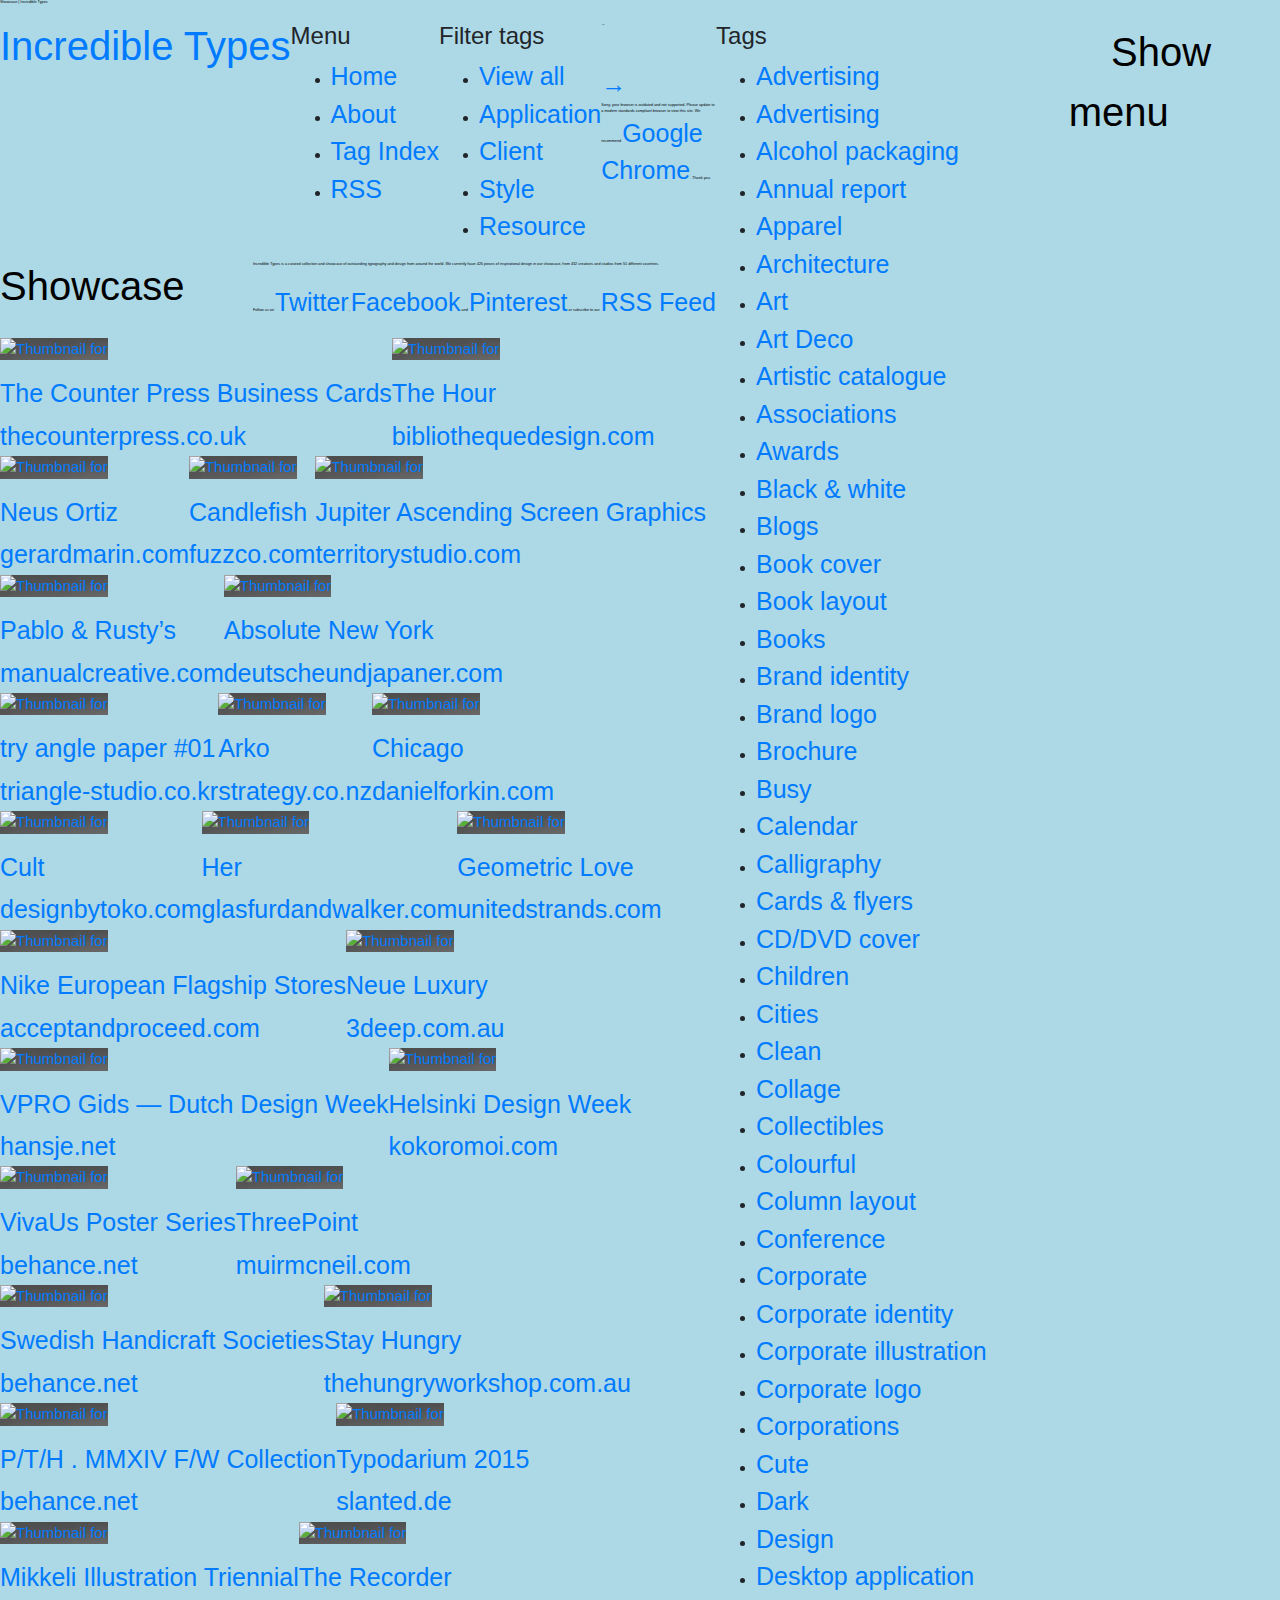
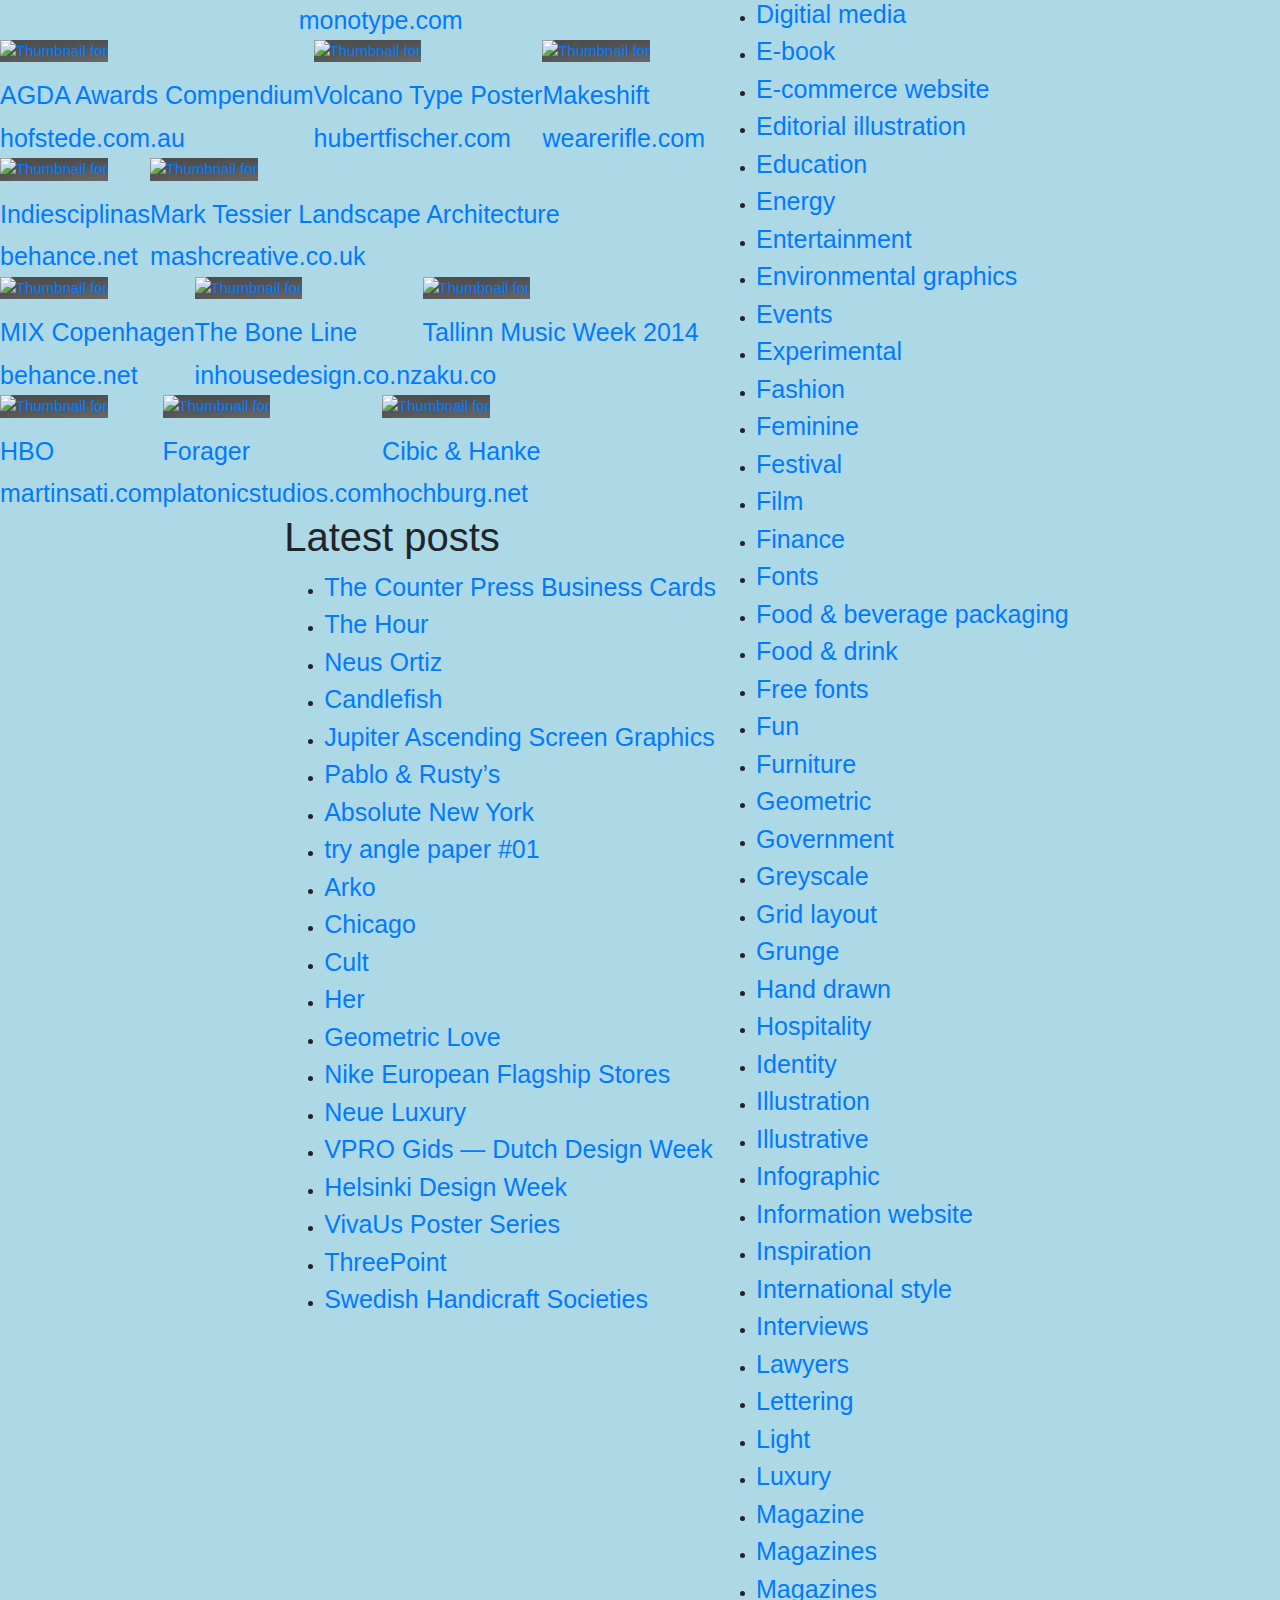
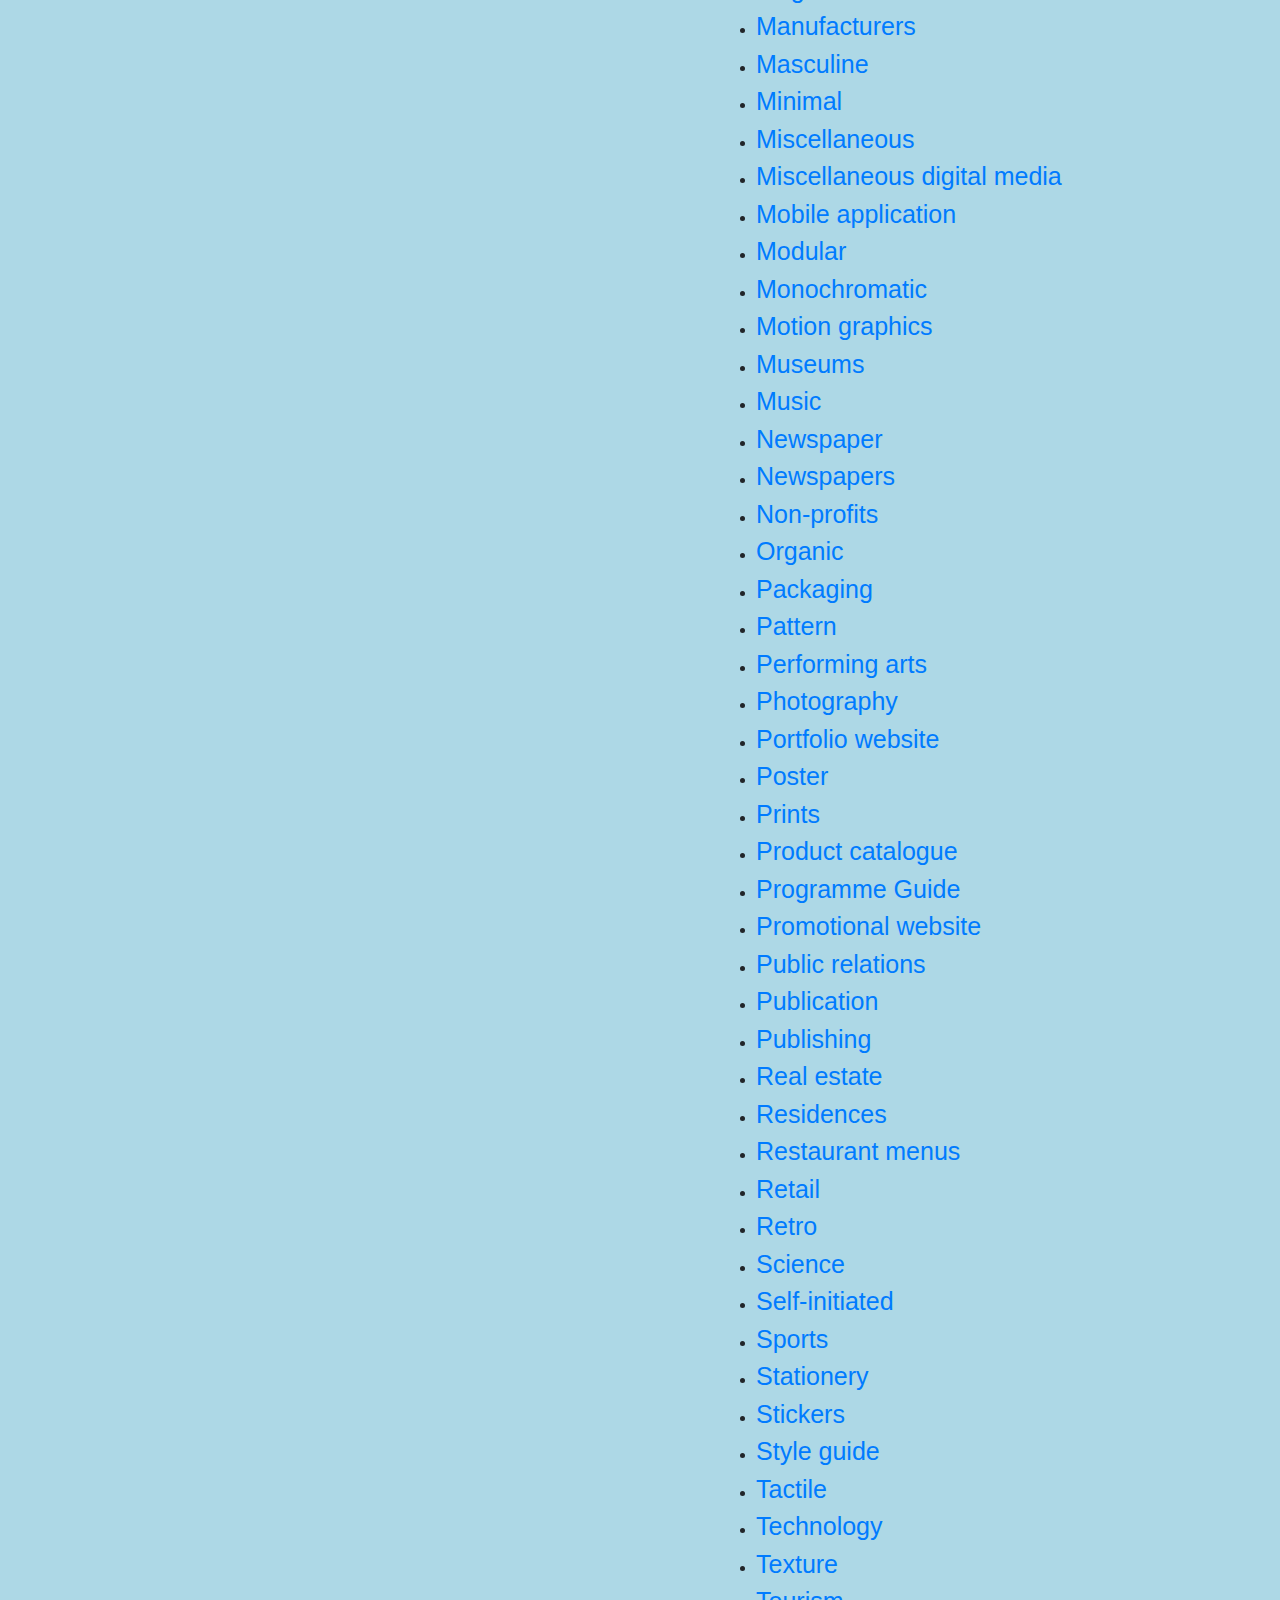
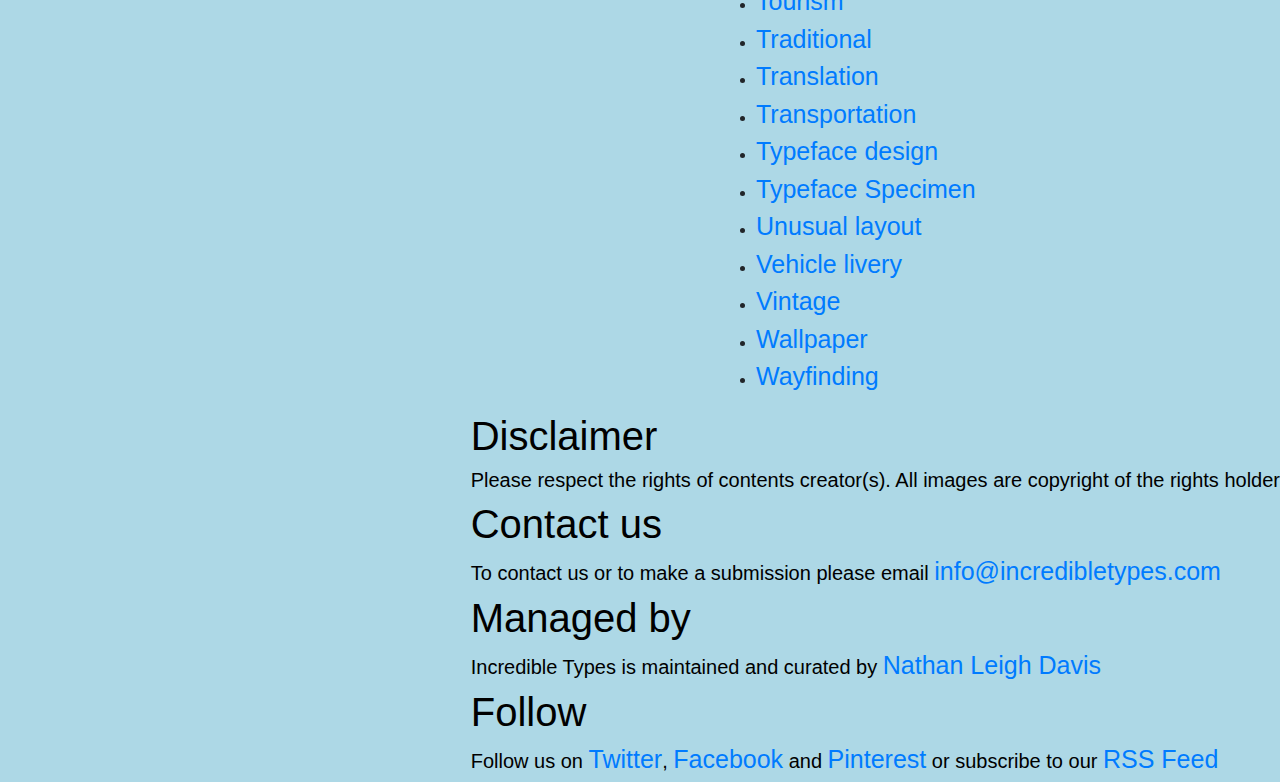
==== week3/index.html @ fc838706 "Add files via upload" ====
<!doctype html>
<!--[if lt IE 7]> <html class="no-js ie6 oldie" lang="en"> <![endif]-->
<!--[if IE 7]>    <html class="no-js ie7 oldie" lang="en"> <![endif]-->
<!--[if IE 8]>    <html class="no-js ie8 oldie" lang="en"> <![endif]-->
<!--[if gt IE 8]><!--> <html id="incredible-types" class="no-js" lang="en"> <!--<![endif]-->
<head>
	<meta charset="utf-8">
	<meta http-equiv="X-UA-Compatible" content="IE=edge,chrome=1">
	<link rel="stylesheet" href="main.css">
	<link rel="stylesheet" href="css/bootstrap.css">
	
	<link href="http://incredibletypes.com/it-cms/wp-content/themes/incredibletypes/icons/favicon.ico" rel="icon" type="image/x-icon" />
	
	<link rel="apple-touch-icon" href="http://incredibletypes.com/it-cms/wp-content/themes/incredibletypes/icons/apple-touch-icon.png" />
	<link rel="apple-touch-icon" sizes="72x72" href="http://incredibletypes.com/it-cms/wp-content/themes/incredibletypes/icons/apple-touch-icon-72x72.png" />
	<link rel="apple-touch-icon" sizes="114x114" href="http://incredibletypes.com/it-cms/wp-content/themes/incredibletypes/icons/apple-touch-icon-114x114.png" />
	<link rel="apple-touch-icon" sizes="144x144" href="http://incredibletypes.com/it-cms/wp-content/themes/incredibletypes/icons/apple-touch-icon-144x144.png" />
	
	<meta name="application-name" content="Incredible Types" />
	<meta name="msapplication-starturl" content="http://incredibletypes.com/it-cms" />
	
	<link rel="alternate" type="application/rss+xml" title="Incredible Types" href="http://feeds.feedburner.com/IncredibleTypes" />
	
		<title>Showcase | Incredible Types</title>
	<meta name="keywords" content="typography, inspiration, design, graphic, type, blog, typeface, font, free, lettering, visual, communication, branding, fonts, best, great" />
	
	<meta name="description" content="Incredible Types is a curated collection and showcase of outstanding typography and design from around the world." />
	<meta name="author" content="Nathan Leigh Davis" />
	<meta name="google-site-verification" content="X99HgY4lcCh0w5hj9jJi34pkAYadUExpt2MNXHY253o" />
	<meta name="viewport" content="width=device-width,initial-scale=1,user-scalable=no">
	<meta name="apple-mobile-web-app-capable" content="yes">
	<meta name="apple-mobile-web-app-status-bar-style" content="black">
	<script type="text/javascript">
		document.documentElement.setAttribute('id','js');
	</script>
	
	<link rel="stylesheet" href="http://incredibletypes.com/it-cms/wp-content/themes/incredibletypes/css/style.css">
	<script type="text/javascript" src="http://fast.fonts.com/jsapi/8cef95fa-e088-4e4c-b7b1-e99b2589caef.js"></script>
	<script src="http://incredibletypes.com/it-cms/wp-content/themes/incredibletypes/js/jslib.js"></script>
	<script src="http://incredibletypes.com/it-cms/wp-content/themes/incredibletypes/js/script.js"></script>
	<script type="text/javascript">

		var _gaq = _gaq || [];
		_gaq.push(['_setAccount', 'UA-37290578-1']);
		_gaq.push(['_trackPageview']);
		(function() {
    		var ga = document.createElement('script'); ga.type = 'text/javascript'; ga.async = true;
    		ga.src = ('https:' == document.location.protocol ? 'https://ssl' : 'http://www') + '.google-analytics.com/ga.js';
    		var s = document.getElementsByTagName('script')[0]; s.parentNode.insertBefore(ga, s);
		})();

	</script>
	
	<script type="text/javascript">
	function fadeIn(obj) {
    	$(obj).fadeIn(500);
	}
	</script>
</head>

<body>
<div id="site-overlay">
	<div class="faux-site-container">
		<div class="column column-01"></div>
		<div class="column column-02"></div>
		<div class="column column-03"></div>
		<div class="column column-04"></div>
		<div class="column column-05"></div>
	</div>
</div>


<div id="detect-mobile"></div>

<div id="ajax-wrapper">
		
	<div id="site-outer-container">
		<p  id="page-title"class="type">Showcase | Incredible Types</p>
				<section id="site-inner-container">
					<div class="column column-01"></div>
			<div class="column column-02"></div>
			<div class="column column-03"></div>
			<div class="column column-04"></div>
			<div class="column column-05"></div>
			<header id="site-header" class="grid-cell bottom-space float-left inner-padding">
				<a class="type" title="Visit the Incredible Types Showcase" href="http://incredibletypes.com">
					<h1 > Incredible Types</h1>
				</a>
			</header>
			<a id="menu-button-mobile" href="#" class="no-js-hide reveal-content">
				<div class="line item-1"></div>
				<div class="line item-2"></div>
				<div class="line item-3"></div>
			</a>
			<div id="site-nav" class=" img grid-cell-double-span bottom-space float-right inner-padding mobile-hide">
				<a id="menu-button-desktop" class="menu"  href="#">Show menu</a>
			</div>
			<div class="clear"></div>
			<section id="hidden-nav" class="hidden-content">
				<div class="inner-slide-wrapper">
					<div id="hidden-nav-inner" class="grid-cell float-left">
						<div id="main-nav-wrapper" class="half-grid-cell inner-padding no-inner-padding-mobile float-left">
							<h4 class="mobile-hide">Menu</h4>
							<nav>
								<ul>
									<li><a title="Visit the Incredible Types Showcase" href="http://incredibletypes.com">Home</a></li>
									<li><a title="About Incredible Types" href="http://incredibletypes.com/about-incredible-types/">About</a></li>
									<li><a title="Tag Index Incredible Types" href="http://incredibletypes.com/tag-index/">Tag Index</a></li>
									<li><a class="no-ajax" title="Incredible Types RSS Feed" href="http://feeds.feedburner.com/IncredibleTypes">RSS</a></li>
								</ul>
							</nav>
						</div>
						<div class="half-grid-cell inner-padding float-right mobile-hide">
							<h4>Filter tags</h4>
							<ul id="tag-toggle-menu">
								<li><a title="View all tags" id="view-all" class="selected" href="#"><span></span> View all</a></li>
								<li><a title="Filter by Application" id="application" href="#"><span></span> Application</a></li>
								<li><a title="Filter by Client" id="client" href="#"><span></span> Client</a></li>
								<li><a title="Filter by Style" id="style" href="#"><span></span> Style</a></li>
								<li><a title="Filter by Resource" id="resources" href="#"><span></span> Resource</a></li>
							</ul>
						</div>
					</div>
					<nav id="tag-nav" class="grid-cell-double-span float-right no-inner-padding mobile-hide">
						<h4>Tags</h4>
						<ul id="tag-menu" class="four-columns">
							<li><a class="client tag-link view-all" href="http://incredibletypes.com/client/advertising/" title="View all posts in Client: Advertising">Advertising</a></li> <li><a class="application tag-link view-all" href="http://incredibletypes.com/application/advertising/" title="View all posts in Application: Advertising">Advertising</a></li> <li><a class="application tag-link view-all" href="http://incredibletypes.com/application/alcohol-packaging/" title="View all posts in Application: Alcohol packaging">Alcohol packaging</a></li> <li><a class="application tag-link view-all" href="http://incredibletypes.com/application/annual-report/" title="View all posts in Application: Annual report">Annual report</a></li> <li><a class="application tag-link view-all" href="http://incredibletypes.com/application/apparel/" title="View all posts in Application: Apparel">Apparel</a></li> <li><a class="client tag-link view-all" href="http://incredibletypes.com/client/architecture/" title="View all posts in Client: Architecture">Architecture</a></li> <li><a class="client tag-link view-all" href="http://incredibletypes.com/client/art/" title="View all posts in Client: Art">Art</a></li> <li><a class="style tag-link view-all" href="http://incredibletypes.com/style/art-deco/" title="View all posts in Style: Art Deco">Art Deco</a></li> <li><a class="application tag-link view-all" href="http://incredibletypes.com/application/artistic-catalogue/" title="View all posts in Application: Artistic catalogue">Artistic catalogue</a></li> <li><a class="client tag-link view-all" href="http://incredibletypes.com/client/associations/" title="View all posts in Client: Associations">Associations</a></li> <li><a class="resources tag-link view-all" href="http://incredibletypes.com/resources/awards/" title="View all posts in Resources: Awards">Awards</a></li> <li><a class="style tag-link view-all" href="http://incredibletypes.com/style/black-and-white/" title="View all posts in Style: Black &amp; white">Black &amp; white</a></li> <li><a class="resources tag-link view-all" href="http://incredibletypes.com/resources/blogs/" title="View all posts in Resources: Blogs">Blogs</a></li> <li><a class="application tag-link view-all" href="http://incredibletypes.com/application/book-cover/" title="View all posts in Application: Book cover">Book cover</a></li> <li><a class="application tag-link view-all" href="http://incredibletypes.com/application/book-layout/" title="View all posts in Application: Book layout">Book layout</a></li> <li><a class="resources tag-link view-all" href="http://incredibletypes.com/resources/books/" title="View all posts in Resources: Books">Books</a></li> <li><a class="application tag-link view-all" href="http://incredibletypes.com/application/brand-identity/" title="View all posts in Application: Brand identity">Brand identity</a></li> <li><a class="application tag-link view-all" href="http://incredibletypes.com/application/brand-logo/" title="View all posts in Application: Brand logo">Brand logo</a></li> <li><a class="application tag-link view-all" href="http://incredibletypes.com/application/brochure/" title="View all posts in Application: Brochure">Brochure</a></li> <li><a class="style tag-link view-all" href="http://incredibletypes.com/style/busy/" title="View all posts in Style: Busy">Busy</a></li> <li><a class="application tag-link view-all" href="http://incredibletypes.com/application/calendar/" title="View all posts in Application: Calendar">Calendar</a></li> <li><a class="application tag-link view-all" href="http://incredibletypes.com/application/calligraphy/" title="View all posts in Application: Calligraphy">Calligraphy</a></li> <li><a class="application tag-link view-all" href="http://incredibletypes.com/application/cards-flyers/" title="View all posts in Application: Cards &amp; flyers">Cards &amp; flyers</a></li> <li><a class="application tag-link view-all" href="http://incredibletypes.com/application/cd-dvd-cover/" title="View all posts in Application: CD/DVD cover">CD/DVD cover</a></li> <li><a class="client tag-link view-all" href="http://incredibletypes.com/client/children/" title="View all posts in Client: Children">Children</a></li> <li><a class="client tag-link view-all" href="http://incredibletypes.com/client/cities/" title="View all posts in Client: Cities">Cities</a></li> <li><a class="style tag-link view-all" href="http://incredibletypes.com/style/clean/" title="View all posts in Style: Clean">Clean</a></li> <li><a class="style tag-link view-all" href="http://incredibletypes.com/style/collage/" title="View all posts in Style: Collage">Collage</a></li> <li><a class="resources tag-link view-all" href="http://incredibletypes.com/resources/collectibles/" title="View all posts in Resources: Collectibles">Collectibles</a></li> <li><a class="style tag-link view-all" href="http://incredibletypes.com/style/colourful/" title="View all posts in Style: Colourful">Colourful</a></li> <li><a class="style tag-link view-all" href="http://incredibletypes.com/style/column-layout/" title="View all posts in Style: Column layout">Column layout</a></li> <li><a class="client tag-link view-all" href="http://incredibletypes.com/client/conference/" title="View all posts in Client: Conference">Conference</a></li> <li><a class="style tag-link view-all" href="http://incredibletypes.com/style/corporate/" title="View all posts in Style: Corporate">Corporate</a></li> <li><a class="application tag-link view-all" href="http://incredibletypes.com/application/corporate-identity/" title="View all posts in Application: Corporate identity">Corporate identity</a></li> <li><a class="application tag-link view-all" href="http://incredibletypes.com/application/corporate-illustration/" title="View all posts in Application: Corporate illustration">Corporate illustration</a></li> <li><a class="application tag-link view-all" href="http://incredibletypes.com/application/corporate-logo/" title="View all posts in Application: Corporate logo">Corporate logo</a></li> <li><a class="client tag-link view-all" href="http://incredibletypes.com/client/corporations/" title="View all posts in Client: Corporations">Corporations</a></li> <li><a class="style tag-link view-all" href="http://incredibletypes.com/style/cute/" title="View all posts in Style: Cute">Cute</a></li> <li><a class="style tag-link view-all" href="http://incredibletypes.com/style/dark/" title="View all posts in Style: Dark">Dark</a></li> <li><a class="client tag-link view-all" href="http://incredibletypes.com/client/design/" title="View all posts in Client: Design">Design</a></li> <li><a class="application tag-link view-all" href="http://incredibletypes.com/application/desktop-application/" title="View all posts in Application: Desktop application">Desktop application</a></li> <li><a class="application tag-link view-all" href="http://incredibletypes.com/application/digital-media/" title="View all posts in Application: Digitial media">Digitial media</a></li> <li><a class="application tag-link view-all" href="http://incredibletypes.com/application/e-book/" title="View all posts in Application: E-book">E-book</a></li> <li><a class="application tag-link view-all" href="http://incredibletypes.com/application/e-commerce-website/" title="View all posts in Application: E-commerce website">E-commerce website</a></li> <li><a class="application tag-link view-all" href="http://incredibletypes.com/application/editorial-illustration/" title="View all posts in Application: Editorial illustration">Editorial illustration</a></li> <li><a class="client tag-link view-all" href="http://incredibletypes.com/client/education/" title="View all posts in Client: Education">Education</a></li> <li><a class="client tag-link view-all" href="http://incredibletypes.com/client/energy/" title="View all posts in Client: Energy">Energy</a></li> <li><a class="client tag-link view-all" href="http://incredibletypes.com/client/entertainment/" title="View all posts in Client: Entertainment">Entertainment</a></li> <li><a class="application tag-link view-all" href="http://incredibletypes.com/application/environmental-graphics/" title="View all posts in Application: Environmental graphics">Environmental graphics</a></li> <li><a class="resources tag-link view-all" href="http://incredibletypes.com/resources/events/" title="View all posts in Resources: Events">Events</a></li> <li><a class="style tag-link view-all" href="http://incredibletypes.com/style/experimental/" title="View all posts in Style: Experimental">Experimental</a></li> <li><a class="client tag-link view-all" href="http://incredibletypes.com/client/fashion/" title="View all posts in Client: Fashion">Fashion</a></li> <li><a class="style tag-link view-all" href="http://incredibletypes.com/style/feminine/" title="View all posts in Style: Feminine">Feminine</a></li> <li><a class="client tag-link view-all" href="http://incredibletypes.com/client/festival/" title="View all posts in Client: Festival">Festival</a></li> <li><a class="client tag-link view-all" href="http://incredibletypes.com/client/film/" title="View all posts in Client: Film">Film</a></li> <li><a class="client tag-link view-all" href="http://incredibletypes.com/client/finance/" title="View all posts in Client: Finance">Finance</a></li> <li><a class="resources tag-link view-all" href="http://incredibletypes.com/resources/fonts/" title="View all posts in Resources: Fonts">Fonts</a></li> <li><a class="application tag-link view-all" href="http://incredibletypes.com/application/food-beverage-packaging/" title="View all posts in Application: Food &amp; beverage packaging">Food &amp; beverage packaging</a></li> <li><a class="client tag-link view-all" href="http://incredibletypes.com/client/food-and-drink/" title="View all posts in Client: Food &amp; drink">Food &amp; drink</a></li> <li><a class="resources tag-link view-all" href="http://incredibletypes.com/resources/free-fonts/" title="View all posts in Resources: Free fonts">Free fonts</a></li> <li><a class="style tag-link view-all" href="http://incredibletypes.com/style/fun/" title="View all posts in Style: Fun">Fun</a></li> <li><a class="application tag-link view-all" href="http://incredibletypes.com/application/furniture/" title="View all posts in Application: Furniture">Furniture</a></li> <li><a class="style tag-link view-all" href="http://incredibletypes.com/style/geometric/" title="View all posts in Style: Geometric">Geometric</a></li> <li><a class="client tag-link view-all" href="http://incredibletypes.com/client/government/" title="View all posts in Client: Government">Government</a></li> <li><a class="style tag-link view-all" href="http://incredibletypes.com/style/greyscale/" title="View all posts in Style: Greyscale">Greyscale</a></li> <li><a class="style tag-link view-all" href="http://incredibletypes.com/style/grid-layout/" title="View all posts in Style: Grid layout">Grid layout</a></li> <li><a class="style tag-link view-all" href="http://incredibletypes.com/style/grunge/" title="View all posts in Style: Grunge">Grunge</a></li> <li><a class="style tag-link view-all" href="http://incredibletypes.com/style/hand-drawn/" title="View all posts in Style: Hand drawn">Hand drawn</a></li> <li><a class="client tag-link view-all" href="http://incredibletypes.com/client/hospitality/" title="View all posts in Client: Hospitality">Hospitality</a></li> <li><a class="application tag-link view-all" href="http://incredibletypes.com/application/identity/" title="View all posts in Application: Identity">Identity</a></li> <li><a class="application tag-link view-all" href="http://incredibletypes.com/application/illustration/" title="View all posts in Application: Illustration">Illustration</a></li> <li><a class="style tag-link view-all" href="http://incredibletypes.com/style/illustrative/" title="View all posts in Style: Illustrative">Illustrative</a></li> <li><a class="style tag-link view-all" href="http://incredibletypes.com/style/infographic/" title="View all posts in Style: Infographic">Infographic</a></li> <li><a class="application tag-link view-all" href="http://incredibletypes.com/application/information-website/" title="View all posts in Application: Information website">Information website</a></li> <li><a class="resources tag-link view-all" href="http://incredibletypes.com/resources/inspiration/" title="View all posts in Resources: Inspiration">Inspiration</a></li> <li><a class="style tag-link view-all" href="http://incredibletypes.com/style/international-style/" title="View all posts in Style: International style">International style</a></li> <li><a class="resources tag-link view-all" href="http://incredibletypes.com/resources/interviews/" title="View all posts in Resources: Interviews">Interviews</a></li> <li><a class="client tag-link view-all" href="http://incredibletypes.com/client/lawyers/" title="View all posts in Client: Lawyers">Lawyers</a></li> <li><a class="application tag-link view-all" href="http://incredibletypes.com/application/lettering/" title="View all posts in Application: Lettering">Lettering</a></li> <li><a class="style tag-link view-all" href="http://incredibletypes.com/style/light/" title="View all posts in Style: Light">Light</a></li> <li><a class="client tag-link view-all" href="http://incredibletypes.com/client/luxury/" title="View all posts in Client: Luxury">Luxury</a></li> <li><a class="application tag-link view-all" href="http://incredibletypes.com/application/magazine/" title="View all posts in Application: Magazine">Magazine</a></li> <li><a class="client tag-link view-all" href="http://incredibletypes.com/client/magazines/" title="View all posts in Client: Magazines">Magazines</a></li> <li><a class="resources tag-link view-all" href="http://incredibletypes.com/resources/magazines/" title="View all posts in Resources: Magazines">Magazines</a></li> <li><a class="client tag-link view-all" href="http://incredibletypes.com/client/manufacturers/" title="View all posts in Client: Manufacturers">Manufacturers</a></li> <li><a class="style tag-link view-all" href="http://incredibletypes.com/style/masculine/" title="View all posts in Style: Masculine">Masculine</a></li> <li><a class="style tag-link view-all" href="http://incredibletypes.com/style/minimal/" title="View all posts in Style: Minimal">Minimal</a></li> <li><a class="application tag-link view-all" href="http://incredibletypes.com/application/miscellaneous/" title="View all posts in Application: Miscellaneous">Miscellaneous</a></li> <li><a class="application tag-link view-all" href="http://incredibletypes.com/application/miscellaneous-digital-media/" title="View all posts in Application: Miscellaneous digital media">Miscellaneous digital media</a></li> <li><a class="application tag-link view-all" href="http://incredibletypes.com/application/mobile-application/" title="View all posts in Application: Mobile application">Mobile application</a></li> <li><a class="style tag-link view-all" href="http://incredibletypes.com/style/modular/" title="View all posts in Style: Modular">Modular</a></li> <li><a class="style tag-link view-all" href="http://incredibletypes.com/style/monochromatic/" title="View all posts in Style: Monochromatic">Monochromatic</a></li> <li><a class="application tag-link view-all" href="http://incredibletypes.com/application/motion-graphics/" title="View all posts in Application: Motion graphics">Motion graphics</a></li> <li><a class="client tag-link view-all" href="http://incredibletypes.com/client/museums/" title="View all posts in Client: Museums">Museums</a></li> <li><a class="client tag-link view-all" href="http://incredibletypes.com/client/music/" title="View all posts in Client: Music">Music</a></li> <li><a class="application tag-link view-all" href="http://incredibletypes.com/application/newspaper/" title="View all posts in Application: Newspaper">Newspaper</a></li> <li><a class="client tag-link view-all" href="http://incredibletypes.com/client/newspapers/" title="View all posts in Client: Newspapers">Newspapers</a></li> <li><a class="client tag-link view-all" href="http://incredibletypes.com/client/non-profits/" title="View all posts in Client: Non-profits">Non-profits</a></li> <li><a class="style tag-link view-all" href="http://incredibletypes.com/style/organic/" title="View all posts in Style: Organic">Organic</a></li> <li><a class="application tag-link view-all" href="http://incredibletypes.com/application/packaging/" title="View all posts in Application: Packaging">Packaging</a></li> <li><a class="style tag-link view-all" href="http://incredibletypes.com/style/pattern/" title="View all posts in Style: Pattern">Pattern</a></li> <li><a class="client tag-link view-all" href="http://incredibletypes.com/client/performing-arts/" title="View all posts in Client: Performing arts">Performing arts</a></li> <li><a class="client tag-link view-all" href="http://incredibletypes.com/client/photography/" title="View all posts in Client: Photography">Photography</a></li> <li><a class="application tag-link view-all" href="http://incredibletypes.com/application/portfolio-website/" title="View all posts in Application: Portfolio website">Portfolio website</a></li> <li><a class="application tag-link view-all" href="http://incredibletypes.com/application/poster/" title="View all posts in Application: Poster">Poster</a></li> <li><a class="resources tag-link view-all" href="http://incredibletypes.com/resources/prints/" title="View all posts in Resources: Prints">Prints</a></li> <li><a class="application tag-link view-all" href="http://incredibletypes.com/application/product-catalogue/" title="View all posts in Application: Product catalogue">Product catalogue</a></li> <li><a class="application tag-link view-all" href="http://incredibletypes.com/application/programme-guide/" title="View all posts in Application: Programme Guide">Programme Guide</a></li> <li><a class="application tag-link view-all" href="http://incredibletypes.com/application/promotional-website/" title="View all posts in Application: Promotional website">Promotional website</a></li> <li><a class="client tag-link view-all" href="http://incredibletypes.com/client/public-relations/" title="View all posts in Client: Public relations">Public relations</a></li> <li><a class="application tag-link view-all" href="http://incredibletypes.com/application/publication/" title="View all posts in Application: Publication">Publication</a></li> <li><a class="client tag-link view-all" href="http://incredibletypes.com/client/publishing/" title="View all posts in Client: Publishing">Publishing</a></li> <li><a class="client tag-link view-all" href="http://incredibletypes.com/client/real-estate/" title="View all posts in Client: Real estate">Real estate</a></li> <li><a class="client tag-link view-all" href="http://incredibletypes.com/client/residences/" title="View all posts in Client: Residences">Residences</a></li> <li><a class="application tag-link view-all" href="http://incredibletypes.com/application/restaurant-menus/" title="View all posts in Application: Restaurant menus">Restaurant menus</a></li> <li><a class="client tag-link view-all" href="http://incredibletypes.com/client/retail/" title="View all posts in Client: Retail">Retail</a></li> <li><a class="style tag-link view-all" href="http://incredibletypes.com/style/retro/" title="View all posts in Style: Retro">Retro</a></li> <li><a class="client tag-link view-all" href="http://incredibletypes.com/client/science/" title="View all posts in Client: Science">Science</a></li> <li><a class="client tag-link view-all" href="http://incredibletypes.com/client/self-initiated/" title="View all posts in Client: Self-initiated">Self-initiated</a></li> <li><a class="client tag-link view-all" href="http://incredibletypes.com/client/sports/" title="View all posts in Client: Sports">Sports</a></li> <li><a class="resources tag-link view-all" href="http://incredibletypes.com/resources/stationery/" title="View all posts in Resources: Stationery">Stationery</a></li> <li><a class="application tag-link view-all" href="http://incredibletypes.com/application/stickers/" title="View all posts in Application: Stickers">Stickers</a></li> <li><a class="application tag-link view-all" href="http://incredibletypes.com/application/style-guide/" title="View all posts in Application: Style guide">Style guide</a></li> <li><a class="style tag-link view-all" href="http://incredibletypes.com/style/tactile/" title="View all posts in Style: Tactile">Tactile</a></li> <li><a class="client tag-link view-all" href="http://incredibletypes.com/client/technology/" title="View all posts in Client: Technology">Technology</a></li> <li><a class="style tag-link view-all" href="http://incredibletypes.com/style/texture/" title="View all posts in Style: Texture">Texture</a></li> <li><a class="client tag-link view-all" href="http://incredibletypes.com/client/tourism/" title="View all posts in Client: Tourism">Tourism</a></li> <li><a class="style tag-link view-all" href="http://incredibletypes.com/style/traditional/" title="View all posts in Style: Traditional">Traditional</a></li> <li><a class="client tag-link view-all" href="http://incredibletypes.com/client/translation/" title="View all posts in Client: Translation">Translation</a></li> <li><a class="client tag-link view-all" href="http://incredibletypes.com/client/transportation/" title="View all posts in Client: Transportation">Transportation</a></li> <li><a class="application tag-link view-all" href="http://incredibletypes.com/application/typeface-design/" title="View all posts in Application: Typeface design">Typeface design</a></li> <li><a class="application tag-link view-all" href="http://incredibletypes.com/application/typeface-specimen/" title="View all posts in Application: Typeface Specimen">Typeface Specimen</a></li> <li><a class="style tag-link view-all" href="http://incredibletypes.com/style/unusual-layout/" title="View all posts in Style: Unusual layout">Unusual layout</a></li> <li><a class="application tag-link view-all" href="http://incredibletypes.com/application/vehicle-livery/" title="View all posts in Application: Vehicle livery">Vehicle livery</a></li> <li><a class="style tag-link view-all" href="http://incredibletypes.com/style/vintage/" title="View all posts in Style: Vintage">Vintage</a></li> <li><a class="resources tag-link view-all" href="http://incredibletypes.com/resources/wallpaper/" title="View all posts in Resources: Wallpaper">Wallpaper</a></li> <li><a class="application tag-link view-all" href="http://incredibletypes.com/application/wayfinding/" title="View all posts in Application: Wayfinding">Wayfinding</a></li> 						</ul>
					</nav>
					<div class="clear bottom-space"></div>
				</div>
			</section>
						<section>
				<header class="grid-cell float-left inner-padding">
										<h1>Showcase</h1>
				</header>
				<div class="grid-cell-double-span bottom-space float-right inner-padding no-text-space">
					
					<p>Incredible Types is a curated collection and showcase of
						 outstanding typography and design from around the world. 
						 We currently have 426 pieces of inspirational design in our showcase, 
						 from 432 creatives and studios from 51 different countries.</p>
										<p>Follow us on <a href="https://twitter.com/incredibletypes" title="Follow us on Twitter">Twitter</a>, <a href="http://www.facebook.com/IncredibleTypes" title="Follow us on Facebook">Facebook</a> and <a href="https://pinterest.com/incredibletypes/" title="Follow is on Pinterest">Pinterest</a> or subscribe to our <a title="Subscribe to our RSS feed" href="http://feeds.feedburner.com/IncredibleTypes">RSS Feed</a></p>
									</div>
				<div id="masonry-wrap">
								
					<article class="grid-cell float-left article-link inner-padding do-greyscale">
												<a href="http://incredibletypes.com/the-counter-press-business-cards/" title="View The Counter Press Business Cards by The Counter Press">
							<figure class="grid-cell-figure" data-imgsrc="http://incredibletypes.com/it-cms/wp-content/uploads/2015/04/counter-press-business-cards-01-450x298.jpg" data-width="450" data-height="298">
								<div class="img-wrapper"> 
										<img class="image-effect" onload="fadeIn(this)" src="http://incredibletypes.com/it-cms/wp-content/uploads/2015/04/counter-press-business-cards-01-450x298.jpg" alt="Thumbnail for " />
								</div>
							</figure>
						</a>
						<div class="hover-text inner-padding mobile-hide">
							<div class="hover-text-inner">
								<h3><a title="View The Counter Press Business Cards by The Counter Press" href="http://incredibletypes.com/the-counter-press-business-cards/">The Counter Press Business Cards</a></h3>
								<a title="View thecounterpress.co.uk" href="http://thecounterpress.co.uk/portfolio/the-counter-press-business-cards/">thecounterpress.co.uk</a>
							</div>
						</div>
					</article>
				
					
								
					<article class="grid-cell float-left article-link inner-padding do-greyscale">
												<a href="http://incredibletypes.com/the-hour/" title="View The Hour by Bibliothèque">
							<figure class="grid-cell-figure" data-imgsrc="http://incredibletypes.com/it-cms/wp-content/uploads/2015/04/the-hour-editorial-design-01-450x301.png" data-width="450" data-height="301">
								<div class="img-wrapper"> 
										<img class="image-effect" onload="fadeIn(this)" src="http://incredibletypes.com/it-cms/wp-content/uploads/2015/04/the-hour-editorial-design-01-450x301.png" alt="Thumbnail for " />
								</div>
							</figure>
						</a>
						<div class="hover-text inner-padding mobile-hide">
							<div class="hover-text-inner">
								<h3><a title="View The Hour by Bibliothèque" href="http://incredibletypes.com/the-hour/">The Hour</a></h3>
								<a title="View bibliothequedesign.com" href="http://www.bibliothequedesign.com/projects/communications/the-hour1/">bibliothequedesign.com</a>
							</div>
						</div>
					</article>
				
					
								
					<article class="grid-cell float-left article-link inner-padding do-greyscale">
												<a href="http://incredibletypes.com/neus-ortiz/" title="View Neus Ortiz by Gerard Marin">
							<figure class="grid-cell-figure" data-imgsrc="http://incredibletypes.com/it-cms/wp-content/uploads/2015/03/neus-ortiz-identity-01-450x318.jpg" data-width="450" data-height="318">
								<div class="img-wrapper"> 
										<img class="image-effect" onload="fadeIn(this)" src="http://incredibletypes.com/it-cms/wp-content/uploads/2015/03/neus-ortiz-identity-01-450x318.jpg" alt="Thumbnail for " />
								</div>
							</figure>
						</a>
						<div class="hover-text inner-padding mobile-hide">
							<div class="hover-text-inner">
								<h3><a title="View Neus Ortiz by Gerard Marin" href="http://incredibletypes.com/neus-ortiz/">Neus Ortiz</a></h3>
								<a title="View gerardmarin.com" href="http://www.gerardmarin.com/Neus-Ortiz">gerardmarin.com</a>
							</div>
						</div>
					</article>
				
					
								
					<article class="grid-cell float-left article-link inner-padding do-greyscale">
												<a href="http://incredibletypes.com/candlefish/" title="View Candlefish by Fuzzco">
							<figure class="grid-cell-figure" data-imgsrc="http://incredibletypes.com/it-cms/wp-content/uploads/2015/03/candlefish-identity-01-450x299.jpg" data-width="450" data-height="299">
								<div class="img-wrapper"> 
										<img class="image-effect" onload="fadeIn(this)" src="http://incredibletypes.com/it-cms/wp-content/uploads/2015/03/candlefish-identity-01-450x299.jpg" alt="Thumbnail for " />
								</div>
							</figure>
						</a>
						<div class="hover-text inner-padding mobile-hide">
							<div class="hover-text-inner">
								<h3><a title="View Candlefish by Fuzzco" href="http://incredibletypes.com/candlefish/">Candlefish</a></h3>
								<a title="View fuzzco.com" href="http://fuzzco.com/work/candlefish/">fuzzco.com</a>
							</div>
						</div>
					</article>
				
					
								
					<article class="grid-cell float-left article-link inner-padding do-greyscale">
												<a href="http://incredibletypes.com/jupiter-ascending-graphics/" title="View Jupiter Ascending Screen Graphics by Territory Studio">
							<figure class="grid-cell-figure" data-imgsrc="http://incredibletypes.com/it-cms/wp-content/uploads/2015/03/jupiter-ascending-motion-graphics-01-450x192.jpg" data-width="450" data-height="192">
								<div class="img-wrapper"> 
										<img class="image-effect" onload="fadeIn(this)" src="http://incredibletypes.com/it-cms/wp-content/uploads/2015/03/jupiter-ascending-motion-graphics-01-450x192.jpg" alt="Thumbnail for " />
								</div>
							</figure>
						</a>
						<div class="hover-text inner-padding mobile-hide">
							<div class="hover-text-inner">
								<h3><a title="View Jupiter Ascending Screen Graphics by Territory Studio" href="http://incredibletypes.com/jupiter-ascending-graphics/">Jupiter Ascending Screen Graphics</a></h3>
								<a title="View territorystudio.com" href="http://www.territorystudio.com/work/motion/?p=Jupiter-Ascending">territorystudio.com</a>
							</div>
						</div>
					</article>
				
					
								
					<article class="grid-cell float-left article-link inner-padding do-greyscale">
												<a href="http://incredibletypes.com/pablo-rustys/" title="View Pablo &#038; Rusty&#8217;s by Manual">
							<figure class="grid-cell-figure" data-imgsrc="http://incredibletypes.com/it-cms/wp-content/uploads/2015/03/pablo-and-rustys-brand-id-1-450x300.jpg" data-width="450" data-height="300">
								<div class="img-wrapper"> 
										<img class="image-effect" onload="fadeIn(this)" src="http://incredibletypes.com/it-cms/wp-content/uploads/2015/03/pablo-and-rustys-brand-id-1-450x300.jpg" alt="Thumbnail for " />
								</div>
							</figure>
						</a>
						<div class="hover-text inner-padding mobile-hide">
							<div class="hover-text-inner">
								<h3><a title="View Pablo &#038; Rusty&#8217;s by Manual" href="http://incredibletypes.com/pablo-rustys/">Pablo &#038; Rusty&#8217;s</a></h3>
								<a title="View manualcreative.com" href="http://manualcreative.com/project/pablo-rustys/">manualcreative.com</a>
							</div>
						</div>
					</article>
				
					
								
					<article class="grid-cell float-left article-link inner-padding do-greyscale">
												<a href="http://incredibletypes.com/absolute-new-york/" title="View Absolute New York by Deutsche &amp; Japaner">
							<figure class="grid-cell-figure" data-imgsrc="http://incredibletypes.com/it-cms/wp-content/uploads/2015/02/any_editorial_design_01-450x300.jpg" data-width="450" data-height="300">
								<div class="img-wrapper"> 
										<img class="image-effect" onload="fadeIn(this)" src="http://incredibletypes.com/it-cms/wp-content/uploads/2015/02/any_editorial_design_01-450x300.jpg" alt="Thumbnail for " />
								</div>
							</figure>
						</a>
						<div class="hover-text inner-padding mobile-hide">
							<div class="hover-text-inner">
								<h3><a title="View Absolute New York by Deutsche &amp; Japaner" href="http://incredibletypes.com/absolute-new-york/">Absolute New York</a></h3>
								<a title="View deutscheundjapaner.com" href="http://deutscheundjapaner.com/projects/any">deutscheundjapaner.com</a>
							</div>
						</div>
					</article>
				
					
								
					<article class="grid-cell float-left article-link inner-padding do-greyscale">
												<a href="http://incredibletypes.com/try-angle-paper-01/" title="View try angle paper #01 by TRIANGLE-STUDIO">
							<figure class="grid-cell-figure" data-imgsrc="http://incredibletypes.com/it-cms/wp-content/uploads/2015/02/try-angle-paper-1-01-450x300.jpg" data-width="450" data-height="300">
								<div class="img-wrapper"> 
										<img class="image-effect" onload="fadeIn(this)" src="http://incredibletypes.com/it-cms/wp-content/uploads/2015/02/try-angle-paper-1-01-450x300.jpg" alt="Thumbnail for " />
								</div>
							</figure>
						</a>
						<div class="hover-text inner-padding mobile-hide">
							<div class="hover-text-inner">
								<h3><a title="View try angle paper #01 by TRIANGLE-STUDIO" href="http://incredibletypes.com/try-angle-paper-01/">try angle paper #01</a></h3>
								<a title="View triangle-studio.co.kr" href="http://www.triangle-studio.co.kr/?portfolio_page=try-angle-paper-01">triangle-studio.co.kr</a>
							</div>
						</div>
					</article>
				
					
								
					<article class="grid-cell float-left article-link inner-padding do-greyscale">
												<a href="http://incredibletypes.com/arko-branding/" title="View Arko by Strategy Design &amp; Advertising">
							<figure class="grid-cell-figure" data-imgsrc="http://incredibletypes.com/it-cms/wp-content/uploads/2015/02/arko-rebrand-by-strategy-design-and-advertising-01-450x299.jpg" data-width="450" data-height="299">
								<div class="img-wrapper"> 
										<img class="image-effect" onload="fadeIn(this)" src="http://incredibletypes.com/it-cms/wp-content/uploads/2015/02/arko-rebrand-by-strategy-design-and-advertising-01-450x299.jpg" alt="Thumbnail for " />
								</div>
							</figure>
						</a>
						<div class="hover-text inner-padding mobile-hide">
							<div class="hover-text-inner">
								<h3><a title="View Arko by Strategy Design &amp; Advertising" href="http://incredibletypes.com/arko-branding/">Arko</a></h3>
								<a title="View strategy.co.nz" href="http://www.strategy.co.nz/our-work/arko.aspx">strategy.co.nz</a>
							</div>
						</div>
					</article>
				
					
								
					<article class="grid-cell float-left article-link inner-padding do-greyscale">
												<a href="http://incredibletypes.com/chicago/" title="View Chicago by Daniel Forkin and SpotCo">
							<figure class="grid-cell-figure" data-imgsrc="http://incredibletypes.com/it-cms/wp-content/uploads/2015/02/proposed-chicago-advertising-campaign-01-450x706.jpg" data-width="450" data-height="706">
								<div class="img-wrapper"> 
										<img class="image-effect" onload="fadeIn(this)" src="http://incredibletypes.com/it-cms/wp-content/uploads/2015/02/proposed-chicago-advertising-campaign-01-450x706.jpg" alt="Thumbnail for " />
								</div>
							</figure>
						</a>
						<div class="hover-text inner-padding mobile-hide">
							<div class="hover-text-inner">
								<h3><a title="View Chicago by Daniel Forkin and SpotCo" href="http://incredibletypes.com/chicago/">Chicago</a></h3>
								<a title="View danielforkin.com" href="http://www.danielforkin.com/Chicago">danielforkin.com</a>
							</div>
						</div>
					</article>
				
					
								
					<article class="grid-cell float-left article-link inner-padding do-greyscale">
												<a href="http://incredibletypes.com/cult/" title="View Cult by Toko">
							<figure class="grid-cell-figure" data-imgsrc="http://incredibletypes.com/it-cms/wp-content/uploads/2015/02/cult-furniture-branding-02-450x284.jpg" data-width="450" data-height="284">
								<div class="img-wrapper"> 
										<img class="image-effect" onload="fadeIn(this)" src="http://incredibletypes.com/it-cms/wp-content/uploads/2015/02/cult-furniture-branding-02-450x284.jpg" alt="Thumbnail for " />
								</div>
							</figure>
						</a>
						<div class="hover-text inner-padding mobile-hide">
							<div class="hover-text-inner">
								<h3><a title="View Cult by Toko" href="http://incredibletypes.com/cult/">Cult</a></h3>
								<a title="View designbytoko.com" href="http://designbytoko.com/projects/cult-furniture/">designbytoko.com</a>
							</div>
						</div>
					</article>
				
					
								
					<article class="grid-cell float-left article-link inner-padding do-greyscale">
												<a href="http://incredibletypes.com/her/" title="View Her by Glasfurd &amp; Walker">
							<figure class="grid-cell-figure" data-imgsrc="http://incredibletypes.com/it-cms/wp-content/uploads/2015/01/glasfurd-walker-her-branding-01-450x285.jpg" data-width="450" data-height="285">
								<div class="img-wrapper"> 
										<img class="image-effect" onload="fadeIn(this)" src="http://incredibletypes.com/it-cms/wp-content/uploads/2015/01/glasfurd-walker-her-branding-01-450x285.jpg" alt="Thumbnail for " />
								</div>
							</figure>
						</a>
						<div class="hover-text inner-padding mobile-hide">
							<div class="hover-text-inner">
								<h3><a title="View Her by Glasfurd &amp; Walker" href="http://incredibletypes.com/her/">Her</a></h3>
								<a title="View glasfurdandwalker.com" href="http://www.glasfurdandwalker.com/HER-Barra-de-Peinados">glasfurdandwalker.com</a>
							</div>
						</div>
					</article>
				
					
								
					<article class="grid-cell float-left article-link inner-padding do-greyscale">
												<a href="http://incredibletypes.com/geometric-love/" title="View Geometric Love by United Strands">
							<figure class="grid-cell-figure" data-imgsrc="http://incredibletypes.com/it-cms/wp-content/uploads/2015/01/geometric-love-print-01-450x316.jpg" data-width="450" data-height="316">
								<div class="img-wrapper"> 
										<img class="image-effect" onload="fadeIn(this)" src="http://incredibletypes.com/it-cms/wp-content/uploads/2015/01/geometric-love-print-01-450x316.jpg" alt="Thumbnail for " />
								</div>
							</figure>
						</a>
						<div class="hover-text inner-padding mobile-hide">
							<div class="hover-text-inner">
								<h3><a title="View Geometric Love by United Strands" href="http://incredibletypes.com/geometric-love/">Geometric Love</a></h3>
								<a title="View unitedstrands.com" href="http://unitedstrands.com/collections/prints/products/geometric-love-print">unitedstrands.com</a>
							</div>
						</div>
					</article>
				
					
								
					<article class="grid-cell float-left article-link inner-padding do-greyscale">
												<a href="http://incredibletypes.com/nike-european-flagship-stores/" title="View Nike European Flagship Stores by Accept &amp; Proceed and Aldworth James &amp; Bond">
							<figure class="grid-cell-figure" data-imgsrc="http://incredibletypes.com/it-cms/wp-content/uploads/2015/01/nike-flagship-signage-01-450x274.jpg" data-width="450" data-height="274">
								<div class="img-wrapper"> 
										<img class="image-effect" onload="fadeIn(this)" src="http://incredibletypes.com/it-cms/wp-content/uploads/2015/01/nike-flagship-signage-01-450x274.jpg" alt="Thumbnail for " />
								</div>
							</figure>
						</a>
						<div class="hover-text inner-padding mobile-hide">
							<div class="hover-text-inner">
								<h3><a title="View Nike European Flagship Stores by Accept &amp; Proceed and Aldworth James &amp; Bond" href="http://incredibletypes.com/nike-european-flagship-stores/">Nike European Flagship Stores</a></h3>
								<a title="View acceptandproceed.com" href="http://acceptandproceed.com/#/spaces/project-1">acceptandproceed.com</a>
							</div>
						</div>
					</article>
				
					
								
					<article class="grid-cell float-left article-link inner-padding do-greyscale">
												<a href="http://incredibletypes.com/neue-luxury/" title="View Neue Luxury by 3Deep">
							<figure class="grid-cell-figure" data-imgsrc="http://incredibletypes.com/it-cms/wp-content/uploads/2015/01/neue-luxury-broadsheet-by-3deep-01-450x330.jpg" data-width="450" data-height="330">
								<div class="img-wrapper"> 
										<img class="image-effect" onload="fadeIn(this)" src="http://incredibletypes.com/it-cms/wp-content/uploads/2015/01/neue-luxury-broadsheet-by-3deep-01-450x330.jpg" alt="Thumbnail for " />
								</div>
							</figure>
						</a>
						<div class="hover-text inner-padding mobile-hide">
							<div class="hover-text-inner">
								<h3><a title="View Neue Luxury by 3Deep" href="http://incredibletypes.com/neue-luxury/">Neue Luxury</a></h3>
								<a title="View 3deep.com.au" href="http://www.3deep.com.au/our-projects/campaigns/neue-luxury/">3deep.com.au</a>
							</div>
						</div>
					</article>
				
					
								
					<article class="grid-cell float-left article-link inner-padding do-greyscale">
												<a href="http://incredibletypes.com/vpro-gids-cover/" title="View VPRO Gids — Dutch Design Week by Hansje van Halem">
							<figure class="grid-cell-figure" data-imgsrc="http://incredibletypes.com/it-cms/wp-content/uploads/2014/12/VPRO-gids-dutch-design-week-cover-01-450x301.jpg" data-width="450" data-height="301">
								<div class="img-wrapper"> 
										<img class="image-effect" onload="fadeIn(this)" src="http://incredibletypes.com/it-cms/wp-content/uploads/2014/12/VPRO-gids-dutch-design-week-cover-01-450x301.jpg" alt="Thumbnail for " />
								</div>
							</figure>
						</a>
						<div class="hover-text inner-padding mobile-hide">
							<div class="hover-text-inner">
								<h3><a title="View VPRO Gids — Dutch Design Week by Hansje van Halem" href="http://incredibletypes.com/vpro-gids-cover/">VPRO Gids — Dutch Design Week</a></h3>
								<a title="View hansje.net" href="http://hansje.net/VPRO-Gids-Dutch-Design-Week">hansje.net</a>
							</div>
						</div>
					</article>
				
					
								
					<article class="grid-cell float-left article-link inner-padding do-greyscale">
												<a href="http://incredibletypes.com/helsinki-design-week/" title="View Helsinki Design Week by Kokoro &amp; Moi">
							<figure class="grid-cell-figure" data-imgsrc="http://incredibletypes.com/it-cms/wp-content/uploads/2014/12/helsinki-design-week-identity-01-450x300.jpg" data-width="450" data-height="300">
								<div class="img-wrapper"> 
										<img class="image-effect" onload="fadeIn(this)" src="http://incredibletypes.com/it-cms/wp-content/uploads/2014/12/helsinki-design-week-identity-01-450x300.jpg" alt="Thumbnail for " />
								</div>
							</figure>
						</a>
						<div class="hover-text inner-padding mobile-hide">
							<div class="hover-text-inner">
								<h3><a title="View Helsinki Design Week by Kokoro &amp; Moi" href="http://incredibletypes.com/helsinki-design-week/">Helsinki Design Week</a></h3>
								<a title="View kokoromoi.com" href="http://www.kokoromoi.com/work/helsinki-design-week/">kokoromoi.com</a>
							</div>
						</div>
					</article>
				
					
								
					<article class="grid-cell float-left article-link inner-padding do-greyscale">
												<a href="http://incredibletypes.com/vivaus-posters/" title="View VivaUs Poster Series by Sergi Delgado">
							<figure class="grid-cell-figure" data-imgsrc="http://incredibletypes.com/it-cms/wp-content/uploads/2014/12/vivaus-poster-series-01-450x300.png" data-width="450" data-height="300">
								<div class="img-wrapper"> 
										<img class="image-effect" onload="fadeIn(this)" src="http://incredibletypes.com/it-cms/wp-content/uploads/2014/12/vivaus-poster-series-01-450x300.png" alt="Thumbnail for " />
								</div>
							</figure>
						</a>
						<div class="hover-text inner-padding mobile-hide">
							<div class="hover-text-inner">
								<h3><a title="View VivaUs Poster Series by Sergi Delgado" href="http://incredibletypes.com/vivaus-posters/">VivaUs Poster Series</a></h3>
								<a title="View behance.net" href="https://www.behance.net/gallery/20269295/VivaUs-poster-series">behance.net</a>
							</div>
						</div>
					</article>
				
					
								
					<article class="grid-cell float-left article-link inner-padding do-greyscale">
												<a href="http://incredibletypes.com/threepoint/" title="View ThreePoint by MuirMcNeil">
							<figure class="grid-cell-figure" data-imgsrc="http://incredibletypes.com/it-cms/wp-content/uploads/2014/12/threepoint-poster-03-450x299.jpg" data-width="450" data-height="299">
								<div class="img-wrapper"> 
										<img class="image-effect" onload="fadeIn(this)" src="http://incredibletypes.com/it-cms/wp-content/uploads/2014/12/threepoint-poster-03-450x299.jpg" alt="Thumbnail for " />
								</div>
							</figure>
						</a>
						<div class="hover-text inner-padding mobile-hide">
							<div class="hover-text-inner">
								<h3><a title="View ThreePoint by MuirMcNeil" href="http://incredibletypes.com/threepoint/">ThreePoint</a></h3>
								<a title="View muirmcneil.com" href="http://www.muirmcneil.com/project/threepoint/">muirmcneil.com</a>
							</div>
						</div>
					</article>
				
					
								
					<article class="grid-cell float-left article-link inner-padding do-greyscale">
												<a href="http://incredibletypes.com/swedish-handicraft-societies/" title="View Swedish Handicraft Societies by Snask">
							<figure class="grid-cell-figure" data-imgsrc="http://incredibletypes.com/it-cms/wp-content/uploads/2014/12/swedish-handicraft-societies-01-450x304.jpg" data-width="450" data-height="304">
								<div class="img-wrapper"> 
										<img class="image-effect" onload="fadeIn(this)" src="http://incredibletypes.com/it-cms/wp-content/uploads/2014/12/swedish-handicraft-societies-01-450x304.jpg" alt="Thumbnail for " />
								</div>
							</figure>
						</a>
						<div class="hover-text inner-padding mobile-hide">
							<div class="hover-text-inner">
								<h3><a title="View Swedish Handicraft Societies by Snask" href="http://incredibletypes.com/swedish-handicraft-societies/">Swedish Handicraft Societies</a></h3>
								<a title="View behance.net" href="https://www.behance.net/gallery/19947579/Swedish-Handicraft-Societies">behance.net</a>
							</div>
						</div>
					</article>
				
					
								
					<article class="grid-cell float-left article-link inner-padding do-greyscale">
												<a href="http://incredibletypes.com/stay-hungry/" title="View Stay Hungry by The Hungry Workshop">
							<figure class="grid-cell-figure" data-imgsrc="http://incredibletypes.com/it-cms/wp-content/uploads/2014/12/stay-hungry-letterpress-poster-01-450x315.jpg" data-width="450" data-height="315">
								<div class="img-wrapper"> 
										<img class="image-effect" onload="fadeIn(this)" src="http://incredibletypes.com/it-cms/wp-content/uploads/2014/12/stay-hungry-letterpress-poster-01-450x315.jpg" alt="Thumbnail for " />
								</div>
							</figure>
						</a>
						<div class="hover-text inner-padding mobile-hide">
							<div class="hover-text-inner">
								<h3><a title="View Stay Hungry by The Hungry Workshop" href="http://incredibletypes.com/stay-hungry/">Stay Hungry</a></h3>
								<a title="View thehungryworkshop.com.au" href="http://thehungryworkshop.com.au/portfolio/stay-hungry/">thehungryworkshop.com.au</a>
							</div>
						</div>
					</article>
				
					
								
					<article class="grid-cell float-left article-link inner-padding do-greyscale">
												<a href="http://incredibletypes.com/pth-fall-winter-2014/" title="View P/T/H . MMXIV F/W Collection by Page Three Hundred">
							<figure class="grid-cell-figure" data-imgsrc="http://incredibletypes.com/it-cms/wp-content/uploads/2014/11/page-three-hundred-01-450x502.jpg" data-width="450" data-height="502">
								<div class="img-wrapper"> 
										<img class="image-effect" onload="fadeIn(this)" src="http://incredibletypes.com/it-cms/wp-content/uploads/2014/11/page-three-hundred-01-450x502.jpg" alt="Thumbnail for " />
								</div>
							</figure>
						</a>
						<div class="hover-text inner-padding mobile-hide">
							<div class="hover-text-inner">
								<h3><a title="View P/T/H . MMXIV F/W Collection by Page Three Hundred" href="http://incredibletypes.com/pth-fall-winter-2014/">P/T/H . MMXIV F/W Collection</a></h3>
								<a title="View behance.net" href="https://www.behance.net/gallery/19236561/PTH-MMXIV-FW-Collection-Branding-Packaging">behance.net</a>
							</div>
						</div>
					</article>
				
					
								
					<article class="grid-cell float-left article-link inner-padding do-greyscale">
												<a href="http://incredibletypes.com/typodarium-2015/" title="View Typodarium 2015 by Slanted Publishers">
							<figure class="grid-cell-figure" data-imgsrc="http://incredibletypes.com/it-cms/wp-content/uploads/2014/11/typodarium-2015-01-450x299.jpg" data-width="450" data-height="299">
								<div class="img-wrapper"> 
										<img class="image-effect" onload="fadeIn(this)" src="http://incredibletypes.com/it-cms/wp-content/uploads/2014/11/typodarium-2015-01-450x299.jpg" alt="Thumbnail for " />
								</div>
							</figure>
						</a>
						<div class="hover-text inner-padding mobile-hide">
							<div class="hover-text-inner">
								<h3><a title="View Typodarium 2015 by Slanted Publishers" href="http://incredibletypes.com/typodarium-2015/">Typodarium 2015</a></h3>
								<a title="View slanted.de" href="http://www.slanted.de/shop/typodarium-2015">slanted.de</a>
							</div>
						</div>
					</article>
				
					
								
					<article class="grid-cell float-left article-link inner-padding do-greyscale">
												<a href="http://incredibletypes.com/mikkeli-illustration-triennial/" title="View Mikkeli Illustration Triennial by Prakt">
							<figure class="grid-cell-figure" data-imgsrc="http://incredibletypes.com/it-cms/wp-content/uploads/2014/11/mikkeli-illustration-triennial-01-450x300.jpg" data-width="450" data-height="300">
								<div class="img-wrapper"> 
										<img class="image-effect" onload="fadeIn(this)" src="http://incredibletypes.com/it-cms/wp-content/uploads/2014/11/mikkeli-illustration-triennial-01-450x300.jpg" alt="Thumbnail for " />
								</div>
							</figure>
						</a>
						<div class="hover-text inner-padding mobile-hide">
							<div class="hover-text-inner">
								<h3><a title="View Mikkeli Illustration Triennial by Prakt" href="http://incredibletypes.com/mikkeli-illustration-triennial/">Mikkeli Illustration Triennial</a></h3>
								<a title="View " href=""></a>
							</div>
						</div>
					</article>
				
					
								
					<article class="grid-cell float-left article-link inner-padding do-greyscale">
												<a href="http://incredibletypes.com/the-recorder/" title="View The Recorder by Luke Tonge">
							<figure class="grid-cell-figure" data-imgsrc="http://incredibletypes.com/it-cms/wp-content/uploads/2014/11/the-recorder-magazine-01-450x299.jpg" data-width="450" data-height="299">
								<div class="img-wrapper"> 
										<img class="image-effect" onload="fadeIn(this)" src="http://incredibletypes.com/it-cms/wp-content/uploads/2014/11/the-recorder-magazine-01-450x299.jpg" alt="Thumbnail for " />
								</div>
							</figure>
						</a>
						<div class="hover-text inner-padding mobile-hide">
							<div class="hover-text-inner">
								<h3><a title="View The Recorder by Luke Tonge" href="http://incredibletypes.com/the-recorder/">The Recorder</a></h3>
								<a title="View monotype.com" href="http://www.monotype.com/blog/therecorder">monotype.com</a>
							</div>
						</div>
					</article>
				
					
								
					<article class="grid-cell float-left article-link inner-padding do-greyscale">
												<a href="http://incredibletypes.com/agda-awards-compendium/" title="View AGDA Awards Compendium by Hofstede Design">
							<figure class="grid-cell-figure" data-imgsrc="http://incredibletypes.com/it-cms/wp-content/uploads/2014/11/agda-awards-book-01-450x289.jpg" data-width="450" data-height="289">
								<div class="img-wrapper"> 
										<img class="image-effect" onload="fadeIn(this)" src="http://incredibletypes.com/it-cms/wp-content/uploads/2014/11/agda-awards-book-01-450x289.jpg" alt="Thumbnail for " />
								</div>
							</figure>
						</a>
						<div class="hover-text inner-padding mobile-hide">
							<div class="hover-text-inner">
								<h3><a title="View AGDA Awards Compendium by Hofstede Design" href="http://incredibletypes.com/agda-awards-compendium/">AGDA Awards Compendium</a></h3>
								<a title="View hofstede.com.au" href="http://hofstede.com.au/projects/agda-awards-book">hofstede.com.au</a>
							</div>
						</div>
					</article>
				
					
								
					<article class="grid-cell float-left article-link inner-padding do-greyscale">
												<a href="http://incredibletypes.com/volcano-type-poster/" title="View Volcano Type Poster by Hubert &amp; Fischer">
							<figure class="grid-cell-figure" data-imgsrc="http://incredibletypes.com/it-cms/wp-content/uploads/2014/11/volcano-type-poster-01-450x637.jpg" data-width="450" data-height="637">
								<div class="img-wrapper"> 
										<img class="image-effect" onload="fadeIn(this)" src="http://incredibletypes.com/it-cms/wp-content/uploads/2014/11/volcano-type-poster-01-450x637.jpg" alt="Thumbnail for " />
								</div>
							</figure>
						</a>
						<div class="hover-text inner-padding mobile-hide">
							<div class="hover-text-inner">
								<h3><a title="View Volcano Type Poster by Hubert &amp; Fischer" href="http://incredibletypes.com/volcano-type-poster/">Volcano Type Poster</a></h3>
								<a title="View hubertfischer.com" href="http://hubertfischer.com/work/volcano-type">hubertfischer.com</a>
							</div>
						</div>
					</article>
				
					
								
					<article class="grid-cell float-left article-link inner-padding do-greyscale">
												<a href="http://incredibletypes.com/makeshift-magazine-redesign/" title="View Makeshift by Rifle">
							<figure class="grid-cell-figure" data-imgsrc="http://incredibletypes.com/it-cms/wp-content/uploads/2014/11/makeshift-magazine-design-01-450x289.jpg" data-width="450" data-height="289">
								<div class="img-wrapper"> 
										<img class="image-effect" onload="fadeIn(this)" src="http://incredibletypes.com/it-cms/wp-content/uploads/2014/11/makeshift-magazine-design-01-450x289.jpg" alt="Thumbnail for " />
								</div>
							</figure>
						</a>
						<div class="hover-text inner-padding mobile-hide">
							<div class="hover-text-inner">
								<h3><a title="View Makeshift by Rifle" href="http://incredibletypes.com/makeshift-magazine-redesign/">Makeshift</a></h3>
								<a title="View wearerifle.com" href="http://wearerifle.com/ficha.php?proj=71">wearerifle.com</a>
							</div>
						</div>
					</article>
				
					
								
					<article class="grid-cell float-left article-link inner-padding do-greyscale">
												<a href="http://incredibletypes.com/indiesciplinas/" title="View Indiesciplinas by Royal Studio">
							<figure class="grid-cell-figure" data-imgsrc="http://incredibletypes.com/it-cms/wp-content/uploads/2014/11/indiesciplinas-experimental-posters-01-450x630.jpg" data-width="450" data-height="630">
								<div class="img-wrapper"> 
										<img class="image-effect" onload="fadeIn(this)" src="http://incredibletypes.com/it-cms/wp-content/uploads/2014/11/indiesciplinas-experimental-posters-01-450x630.jpg" alt="Thumbnail for " />
								</div>
							</figure>
						</a>
						<div class="hover-text inner-padding mobile-hide">
							<div class="hover-text-inner">
								<h3><a title="View Indiesciplinas by Royal Studio" href="http://incredibletypes.com/indiesciplinas/">Indiesciplinas</a></h3>
								<a title="View behance.net" href="https://www.behance.net/gallery/Indiesciplinas/10177885">behance.net</a>
							</div>
						</div>
					</article>
				
					
								
					<article class="grid-cell float-left article-link inner-padding do-greyscale">
												<a href="http://incredibletypes.com/mtla-corporate-identity/" title="View Mark Tessier Landscape Architecture by Hype Type and Mash Creative">
							<figure class="grid-cell-figure" data-imgsrc="http://incredibletypes.com/it-cms/wp-content/uploads/2014/10/mark-tessier-landscape-architecture-identity-01-450x294.jpg" data-width="450" data-height="294">
								<div class="img-wrapper"> 
										<img class="image-effect" onload="fadeIn(this)" src="http://incredibletypes.com/it-cms/wp-content/uploads/2014/10/mark-tessier-landscape-architecture-identity-01-450x294.jpg" alt="Thumbnail for " />
								</div>
							</figure>
						</a>
						<div class="hover-text inner-padding mobile-hide">
							<div class="hover-text-inner">
								<h3><a title="View Mark Tessier Landscape Architecture by Hype Type and Mash Creative" href="http://incredibletypes.com/mtla-corporate-identity/">Mark Tessier Landscape Architecture</a></h3>
								<a title="View mashcreative.co.uk" href="http://www.mashcreative.co.uk/project/mtla/">mashcreative.co.uk</a>
							</div>
						</div>
					</article>
				
					
								
					<article class="grid-cell float-left article-link inner-padding do-greyscale">
												<a href="http://incredibletypes.com/mix-copenhagen/" title="View MIX Copenhagen by Your Local Studio">
							<figure class="grid-cell-figure" data-imgsrc="http://incredibletypes.com/it-cms/wp-content/uploads/2014/10/mix-copenhagen-film-festival-brand-identity-01-450x281.jpg" data-width="450" data-height="281">
								<div class="img-wrapper"> 
										<img class="image-effect" onload="fadeIn(this)" src="http://incredibletypes.com/it-cms/wp-content/uploads/2014/10/mix-copenhagen-film-festival-brand-identity-01-450x281.jpg" alt="Thumbnail for " />
								</div>
							</figure>
						</a>
						<div class="hover-text inner-padding mobile-hide">
							<div class="hover-text-inner">
								<h3><a title="View MIX Copenhagen by Your Local Studio" href="http://incredibletypes.com/mix-copenhagen/">MIX Copenhagen</a></h3>
								<a title="View behance.net" href="https://www.behance.net/gallery/20469465/MIX-Copenhagen-LGBT-Film-Festival">behance.net</a>
							</div>
						</div>
					</article>
				
					
								
					<article class="grid-cell float-left article-link inner-padding do-greyscale">
												<a href="http://incredibletypes.com/the-bone-line-packaging/" title="View The Bone Line by Inhouse">
							<figure class="grid-cell-figure" data-imgsrc="http://incredibletypes.com/it-cms/wp-content/uploads/2014/10/the-bone-line-packaging-01-450x537.jpg" data-width="450" data-height="537">
								<div class="img-wrapper"> 
										<img class="image-effect" onload="fadeIn(this)" src="http://incredibletypes.com/it-cms/wp-content/uploads/2014/10/the-bone-line-packaging-01-450x537.jpg" alt="Thumbnail for " />
								</div>
							</figure>
						</a>
						<div class="hover-text inner-padding mobile-hide">
							<div class="hover-text-inner">
								<h3><a title="View The Bone Line by Inhouse" href="http://incredibletypes.com/the-bone-line-packaging/">The Bone Line</a></h3>
								<a title="View inhousedesign.co.nz" href="http://inhousedesign.co.nz/project/the-bone-line/">inhousedesign.co.nz</a>
							</div>
						</div>
					</article>
				
					
								
					<article class="grid-cell float-left article-link inner-padding do-greyscale">
												<a href="http://incredibletypes.com/tallinn-music-week-2014/" title="View Tallinn Music Week 2014 by AKU">
							<figure class="grid-cell-figure" data-imgsrc="http://incredibletypes.com/it-cms/wp-content/uploads/2014/10/tallinn-music-week-festival-identity-01-450x291.jpg" data-width="450" data-height="291">
								<div class="img-wrapper"> 
										<img class="image-effect" onload="fadeIn(this)" src="http://incredibletypes.com/it-cms/wp-content/uploads/2014/10/tallinn-music-week-festival-identity-01-450x291.jpg" alt="Thumbnail for " />
								</div>
							</figure>
						</a>
						<div class="hover-text inner-padding mobile-hide">
							<div class="hover-text-inner">
								<h3><a title="View Tallinn Music Week 2014 by AKU" href="http://incredibletypes.com/tallinn-music-week-2014/">Tallinn Music Week 2014</a></h3>
								<a title="View aku.co" href="http://aku.co/works/tmw-2014/">aku.co</a>
							</div>
						</div>
					</article>
				
					
								
					<article class="grid-cell float-left article-link inner-padding do-greyscale">
												<a href="http://incredibletypes.com/hbo-lettering/" title="View HBO by Martin Sati">
							<figure class="grid-cell-figure" data-imgsrc="http://incredibletypes.com/it-cms/wp-content/uploads/2014/10/hbo-lettering-01-450x292.jpg" data-width="450" data-height="292">
								<div class="img-wrapper"> 
										<img class="image-effect" onload="fadeIn(this)" src="http://incredibletypes.com/it-cms/wp-content/uploads/2014/10/hbo-lettering-01-450x292.jpg" alt="Thumbnail for " />
								</div>
							</figure>
						</a>
						<div class="hover-text inner-padding mobile-hide">
							<div class="hover-text-inner">
								<h3><a title="View HBO by Martin Sati" href="http://incredibletypes.com/hbo-lettering/">HBO</a></h3>
								<a title="View martinsati.com" href="http://www.martinsati.com/hbo/">martinsati.com</a>
							</div>
						</div>
					</article>
				
					
								
					<article class="grid-cell float-left article-link inner-padding do-greyscale">
												<a href="http://incredibletypes.com/forager-book-design/" title="View Forager by Flying Pyramids, Platonic Studios and Topos Graphics">
							<figure class="grid-cell-figure" data-imgsrc="http://incredibletypes.com/it-cms/wp-content/uploads/2014/10/forager-book-design-01-450x300.jpg" data-width="450" data-height="300">
								<div class="img-wrapper"> 
										<img class="image-effect" onload="fadeIn(this)" src="http://incredibletypes.com/it-cms/wp-content/uploads/2014/10/forager-book-design-01-450x300.jpg" alt="Thumbnail for " />
								</div>
							</figure>
						</a>
						<div class="hover-text inner-padding mobile-hide">
							<div class="hover-text-inner">
								<h3><a title="View Forager by Flying Pyramids, Platonic Studios and Topos Graphics" href="http://incredibletypes.com/forager-book-design/">Forager</a></h3>
								<a title="View platonicstudios.com" href="http://www.platonicstudios.com/portfolio/forager-a-subjective-guide-to-miamis-edible-plants/">platonicstudios.com</a>
							</div>
						</div>
					</article>
				
					
								
					<article class="grid-cell float-left article-link inner-padding do-greyscale">
												<a href="http://incredibletypes.com/cibic-hanke-brand-identity/" title="View Cibic &#038; Hanke by Hochburg">
							<figure class="grid-cell-figure" data-imgsrc="http://incredibletypes.com/it-cms/wp-content/uploads/2014/10/cibic-and-hanke-identity-01-450x318.jpg" data-width="450" data-height="318">
								<div class="img-wrapper"> 
										<img class="image-effect" onload="fadeIn(this)" src="http://incredibletypes.com/it-cms/wp-content/uploads/2014/10/cibic-and-hanke-identity-01-450x318.jpg" alt="Thumbnail for " />
								</div>
							</figure>
						</a>
						<div class="hover-text inner-padding mobile-hide">
							<div class="hover-text-inner">
								<h3><a title="View Cibic &#038; Hanke by Hochburg" href="http://incredibletypes.com/cibic-hanke-brand-identity/">Cibic &#038; Hanke</a></h3>
								<a title="View hochburg.net" href="http://www.hochburg.net/#/meisterwerk/76">hochburg.net</a>
							</div>
						</div>
					</article>
				
					
					
					    					<div id="next-page" class="page-button">
    						<p>&#8594;</p>
    						
    						<div class="mobile-hide page-thumbs">
    							<img src="http://incredibletypes.com/it-cms/wp-content/uploads/2014/10/darby-sans-01-150x150.png" alt="" /><img src="http://incredibletypes.com/it-cms/wp-content/uploads/2014/10/70th-anniversary-cccw-typographic-poster-01-150x150.jpg" alt="" /><img src="http://incredibletypes.com/it-cms/wp-content/uploads/2014/10/camber-brand-design-01-150x150.jpg" alt="" /><img src="http://incredibletypes.com/it-cms/wp-content/uploads/2014/10/grey-matter-and-krl-typographic-poster-01-150x150.jpg" alt="" /><img src="http://incredibletypes.com/it-cms/wp-content/uploads/2014/10/creating-online-01-150x150.jpg" alt="" /><img src="http://incredibletypes.com/it-cms/wp-content/uploads/2014/10/the-new-sylva-01-150x150.jpg" alt="" />    						</div>
    						<a title="View Showcase Page 2" href="http://incredibletypes.com/page/2/">&#8594;</a>    					</div>
    								</div>
				<div class="clear bottom-space"></div>
			</section>


			<section class="grid-cell-double-span float-right no-inner-padding">
				<h1 class=>Latest posts</h1>
				<ul class="four-columns">
				 					<li>
 					 					<a href="http://incredibletypes.com/the-counter-press-business-cards/" title="View The Counter Press Business Cards by The Counter Press">The Counter Press Business Cards</a></li>
 					 					<li>
 					 					<a href="http://incredibletypes.com/the-hour/" title="View The Hour by Bibliothèque">The Hour</a></li>
 					 					<li>
 					 					<a href="http://incredibletypes.com/neus-ortiz/" title="View Neus Ortiz by Gerard Marin">Neus Ortiz</a></li>
 					 					<li>
 					 					<a href="http://incredibletypes.com/candlefish/" title="View Candlefish by Fuzzco">Candlefish</a></li>
 					 					<li>
 					 					<a href="http://incredibletypes.com/jupiter-ascending-graphics/" title="View Jupiter Ascending Screen Graphics by Territory Studio">Jupiter Ascending Screen Graphics</a></li>
 					 					<li class="mobile-hide">
 					 					<a href="http://incredibletypes.com/pablo-rustys/" title="View Pablo &#038; Rusty&#8217;s by Manual">Pablo &#038; Rusty&#8217;s</a></li>
 					 					<li class="mobile-hide">
 					 					<a href="http://incredibletypes.com/absolute-new-york/" title="View Absolute New York by Deutsche &amp; Japaner">Absolute New York</a></li>
 					 					<li class="mobile-hide">
 					 					<a href="http://incredibletypes.com/try-angle-paper-01/" title="View try angle paper #01 by TRIANGLE-STUDIO">try angle paper #01</a></li>
 					 					<li class="mobile-hide">
 					 					<a href="http://incredibletypes.com/arko-branding/" title="View Arko by Strategy Design &amp; Advertising">Arko</a></li>
 					 					<li class="mobile-hide">
 					 					<a href="http://incredibletypes.com/chicago/" title="View Chicago by Daniel Forkin and SpotCo">Chicago</a></li>
 					 					<li class="mobile-hide">
 					 					<a href="http://incredibletypes.com/cult/" title="View Cult by Toko">Cult</a></li>
 					 					<li class="mobile-hide">
 					 					<a href="http://incredibletypes.com/her/" title="View Her by Glasfurd &amp; Walker">Her</a></li>
 					 					<li class="mobile-hide">
 					 					<a href="http://incredibletypes.com/geometric-love/" title="View Geometric Love by United Strands">Geometric Love</a></li>
 					 					<li class="mobile-hide">
 					 					<a href="http://incredibletypes.com/nike-european-flagship-stores/" title="View Nike European Flagship Stores by Accept &amp; Proceed and Aldworth James &amp; Bond">Nike European Flagship Stores</a></li>
 					 					<li class="mobile-hide">
 					 					<a href="http://incredibletypes.com/neue-luxury/" title="View Neue Luxury by 3Deep">Neue Luxury</a></li>
 					 					<li class="mobile-hide">
 					 					<a href="http://incredibletypes.com/vpro-gids-cover/" title="View VPRO Gids — Dutch Design Week by Hansje van Halem">VPRO Gids — Dutch Design Week</a></li>
 					 					<li class="mobile-hide">
 					 					<a href="http://incredibletypes.com/helsinki-design-week/" title="View Helsinki Design Week by Kokoro &amp; Moi">Helsinki Design Week</a></li>
 					 					<li class="mobile-hide">
 					 					<a href="http://incredibletypes.com/vivaus-posters/" title="View VivaUs Poster Series by Sergi Delgado">VivaUs Poster Series</a></li>
 					 					<li class="mobile-hide">
 					 					<a href="http://incredibletypes.com/threepoint/" title="View ThreePoint by MuirMcNeil">ThreePoint</a></li>
 					 					<li class="mobile-hide">
 					 					<a href="http://incredibletypes.com/swedish-handicraft-societies/" title="View Swedish Handicraft Societies by Snask">Swedish Handicraft Societies</a></li>
 									</ul>
				
			</section>
			
			<div class="clear bottom-space-big"></div>
			<footer id="disclaimer" class="grid-cell-double-span float-right no-inner-padding">
				<div>
					<h1>Disclaimer</h1>
					<h5>Please respect the rights of contents creator(s). All images are copyright of the rights holder</h5>
				</div>
				<div>
					<h1>Contact us</h1>
					<h5>To contact us or to make a submission please email <a href="mailto:info@incredibletypes.com">info@incredibletypes.com</a></h5>
				</div>
				<div>
					<h1>Managed by</h1>
					<h5>Incredible Types is maintained and curated by <a href="http://finethought.com">Nathan Leigh Davis</a></h5>
				</div>
				<div>
					<h1>Follow</h1>
					<h5>Follow us on <a href="https://twitter.com/incredibletypes" title="Follow us on Twitter">Twitter</a>, <a href="http://www.facebook.com/IncredibleTypes" title="Follow us on Facebook">Facebook</a> and <a href="https://pinterest.com/incredibletypes/" title="Follow is on Pinterest">Pinterest</a> or subscribe to our <a title="Subscribe to our RSS feed" href="http://feeds.feedburner.com/IncredibleTypes">RSS Feed</a></h5>
				</div>
				
			</footer>
			<div class="clear"></div>
		</section>
		
	</div>
	<!-- end #site-outer-container -->
</div>
<div id="warning">
	<p>Sorry, your browser is outdated and not supported. Please update to a modern standards compliant browser to view this site. We recommend <a href="http://google.com/chrome">Google Chrome</a>. Thank you.</p>
</div>
 
</body>
</html>
---- week3/main.css ----
*{
background-color:lightblue;
}


.body {
    font-size: 16px;
    font-family: 'bodoni_egyptian_promedium'
}

img{
    background-image: url("img/menu.jpg");
}

.menu{
    text-shadow: 20px;
font-family: Arial, Helvetica, sans-serif;
font-size: 40px;

margin-left: 20%;
margin-top: 3%;
color: black;

}
header,a,h1{
    font-size: 25px;

    font-family: Arial, Helvetica, sans-serif;
    color: black;
}
div,p{
    font-size: 15px;

    font-family: Arial, Helvetica, sans-serif;
}
article{

    border-radius: 60px;



  
 
}



footer,h4,p{

    font-size: 25%;
    color: black;
}

.h1{
font-size: 60px;
}
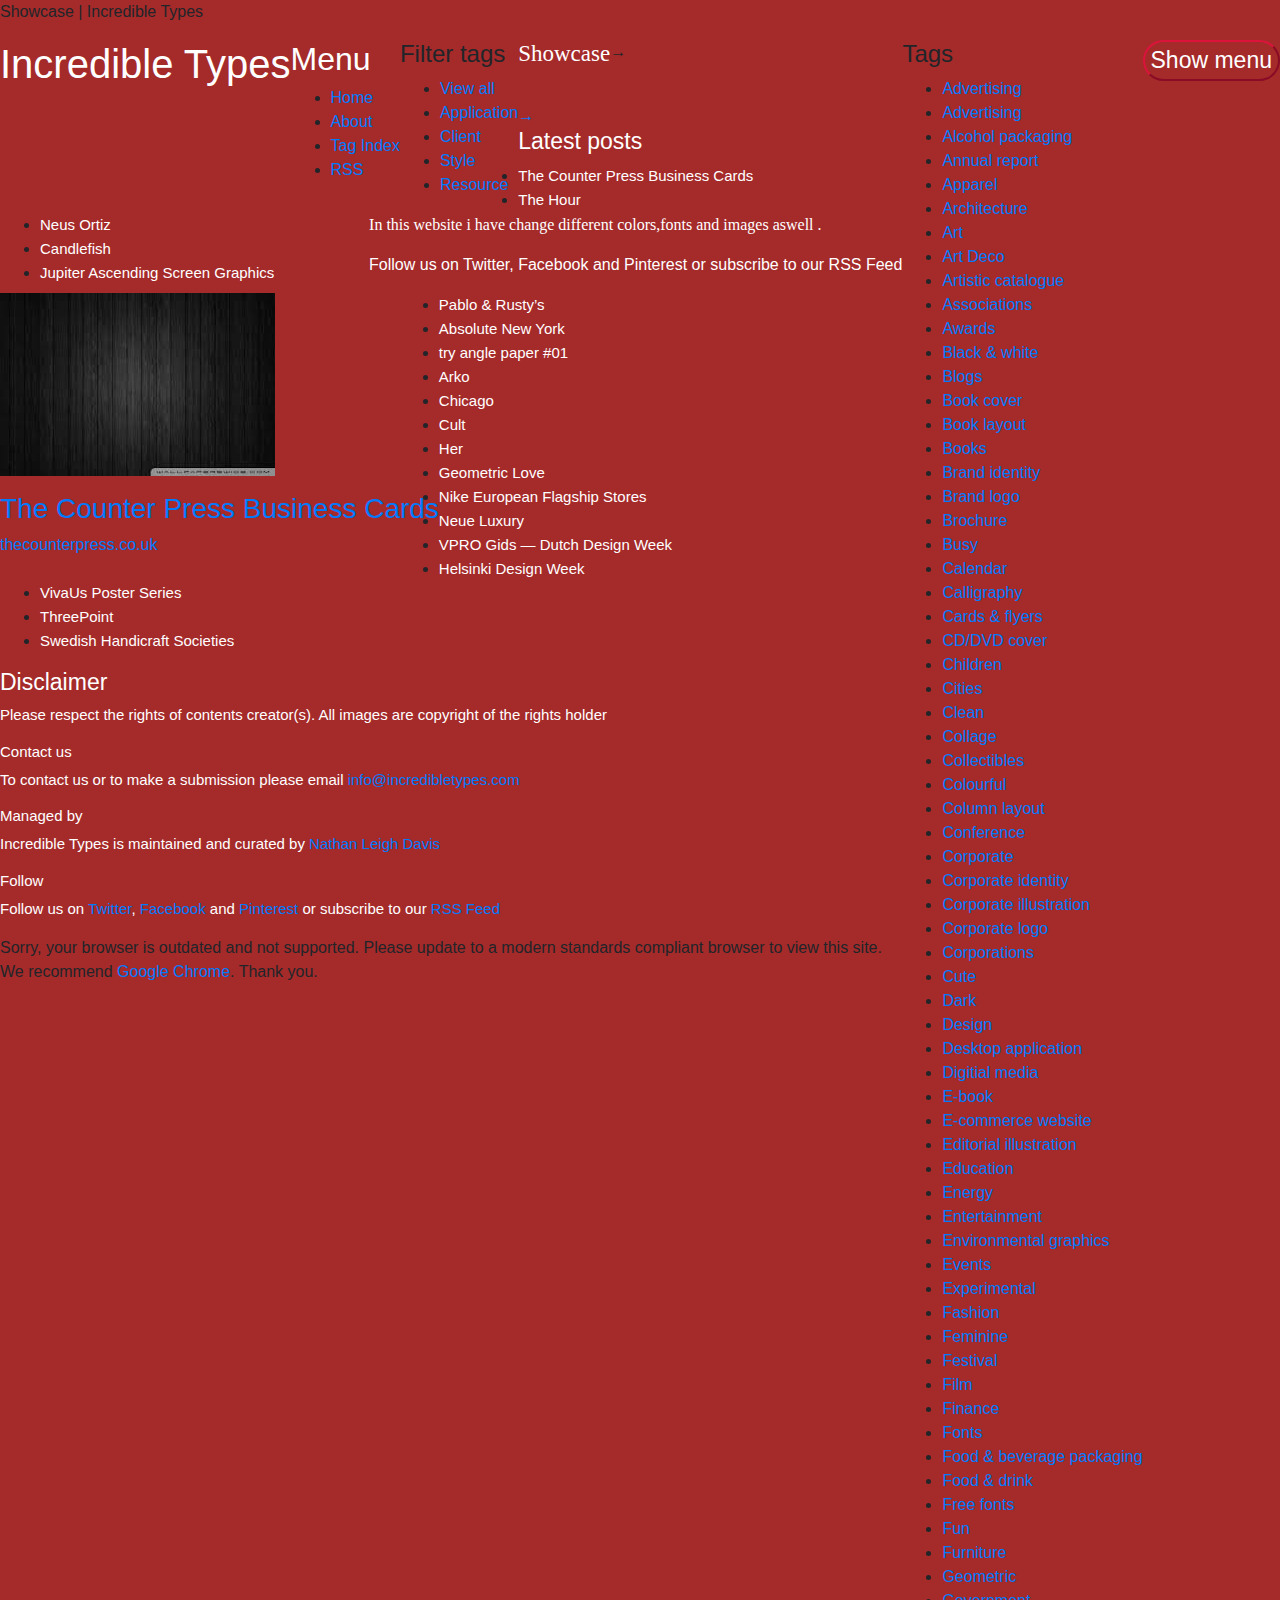
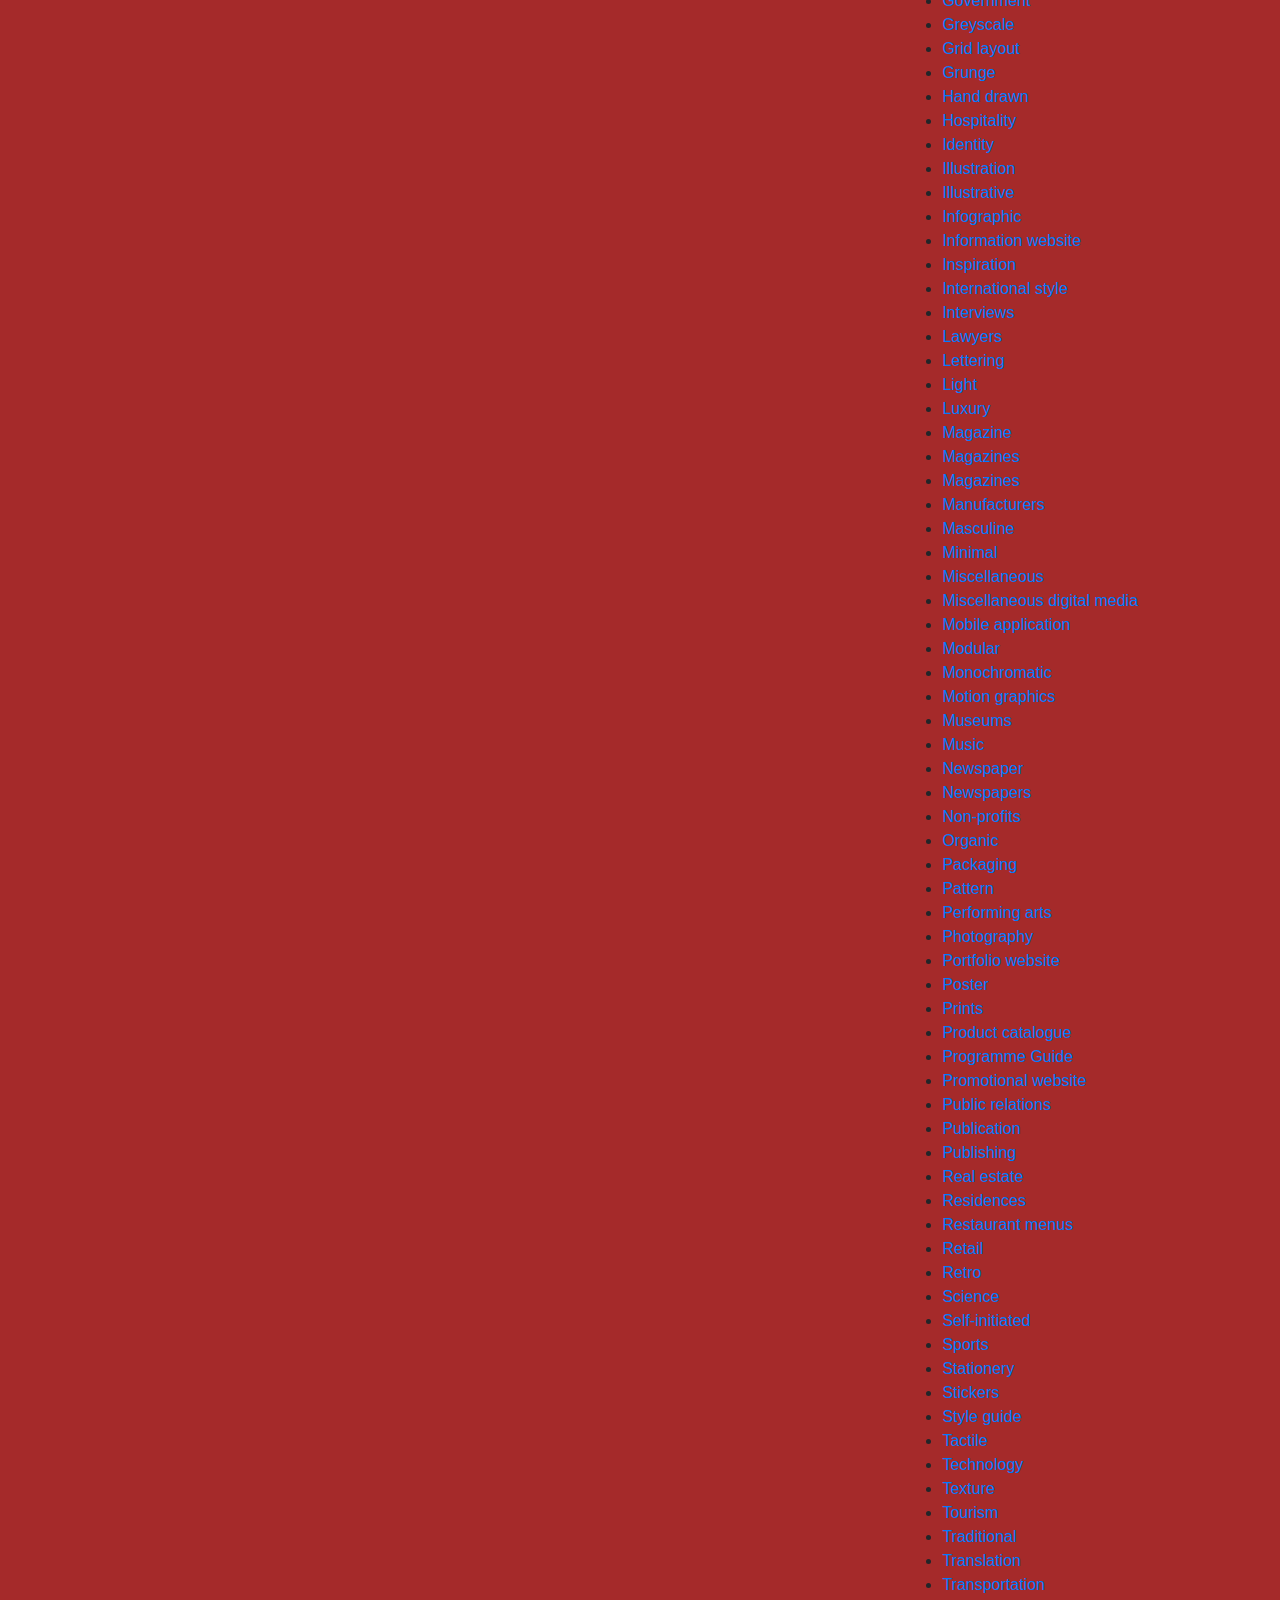
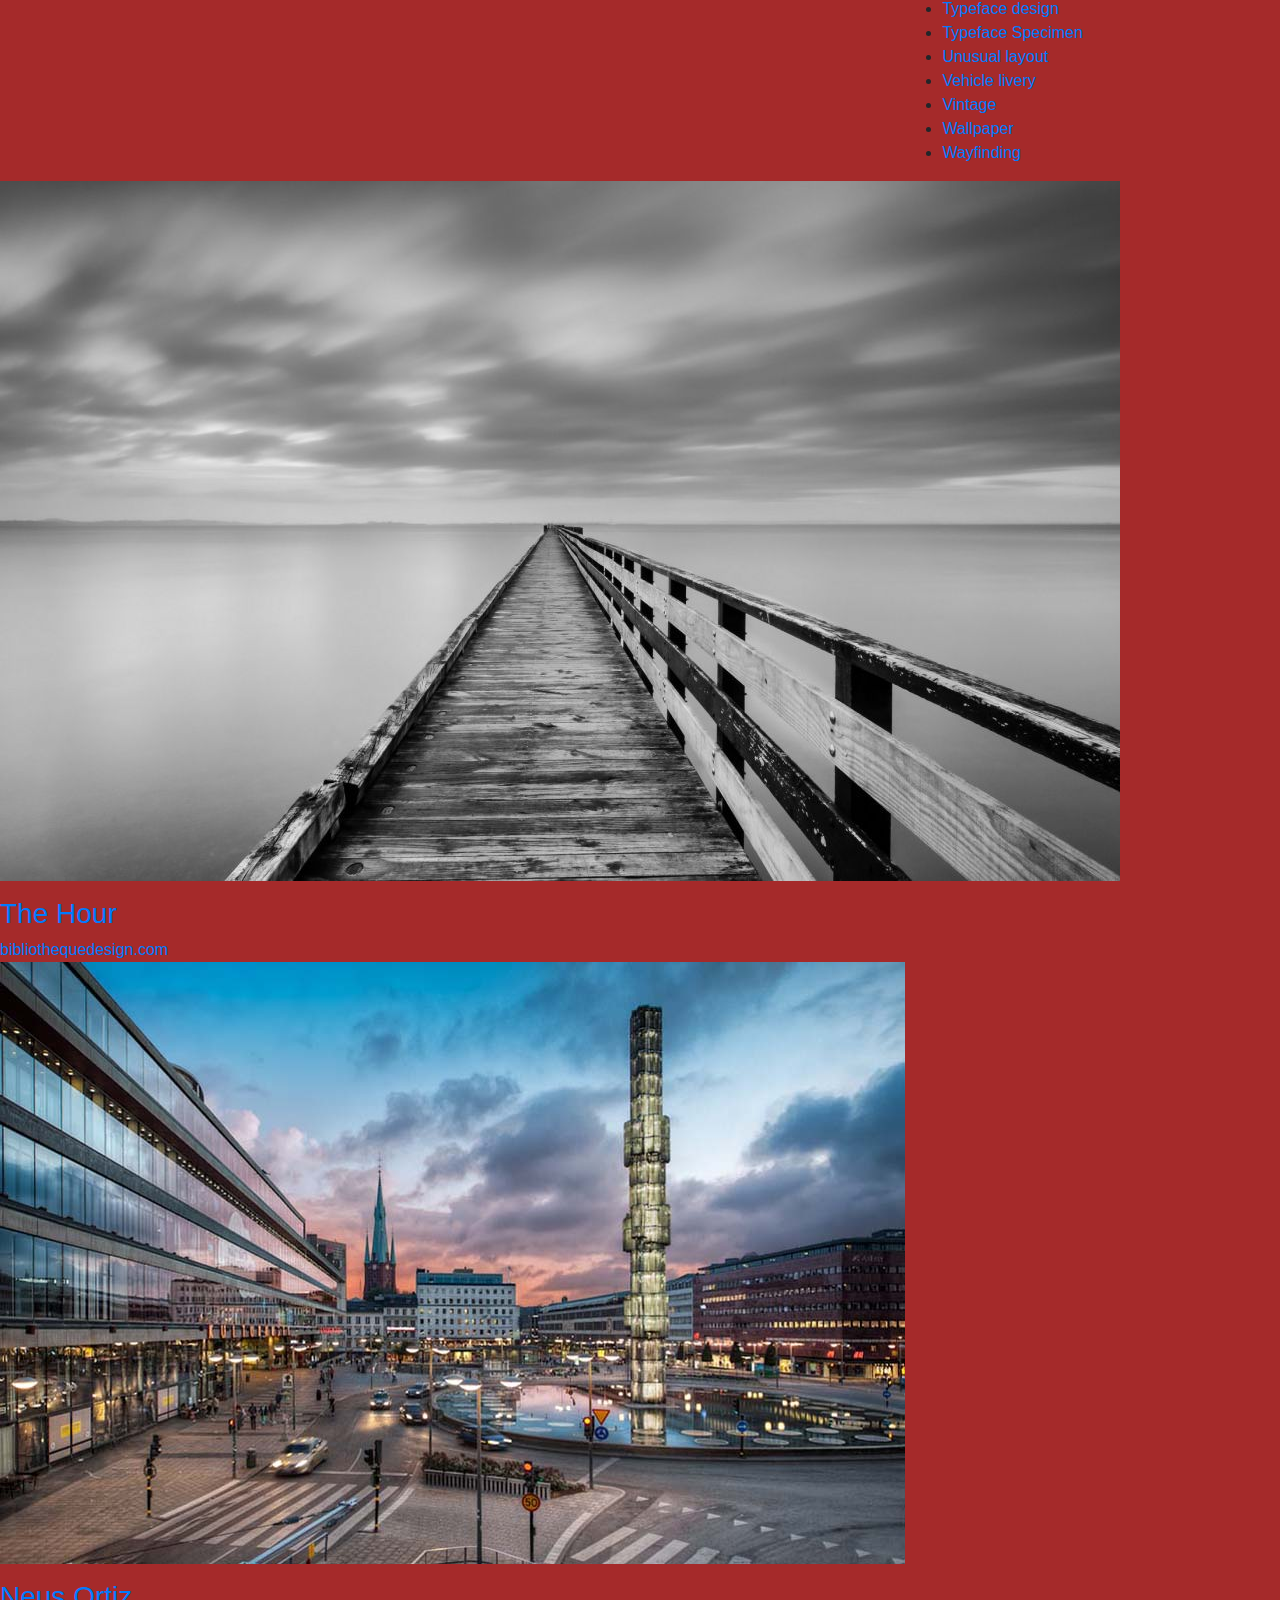
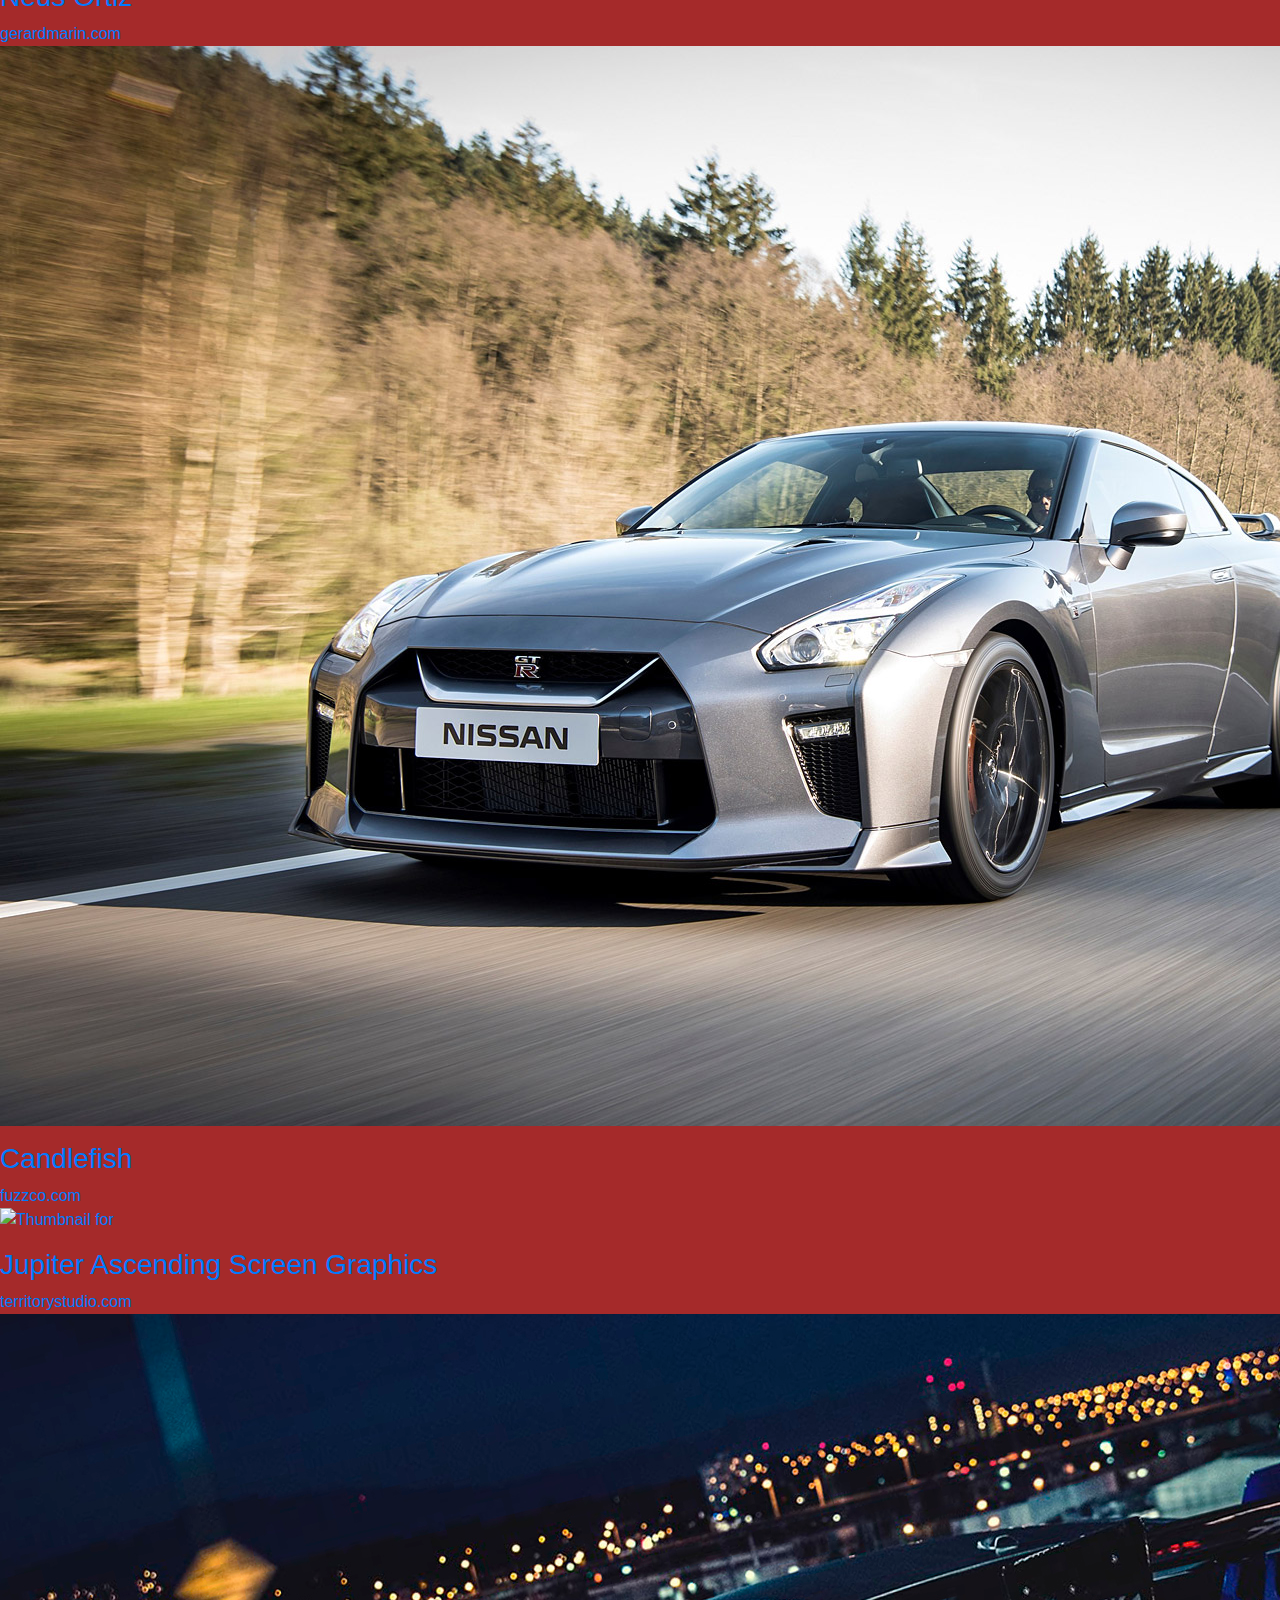
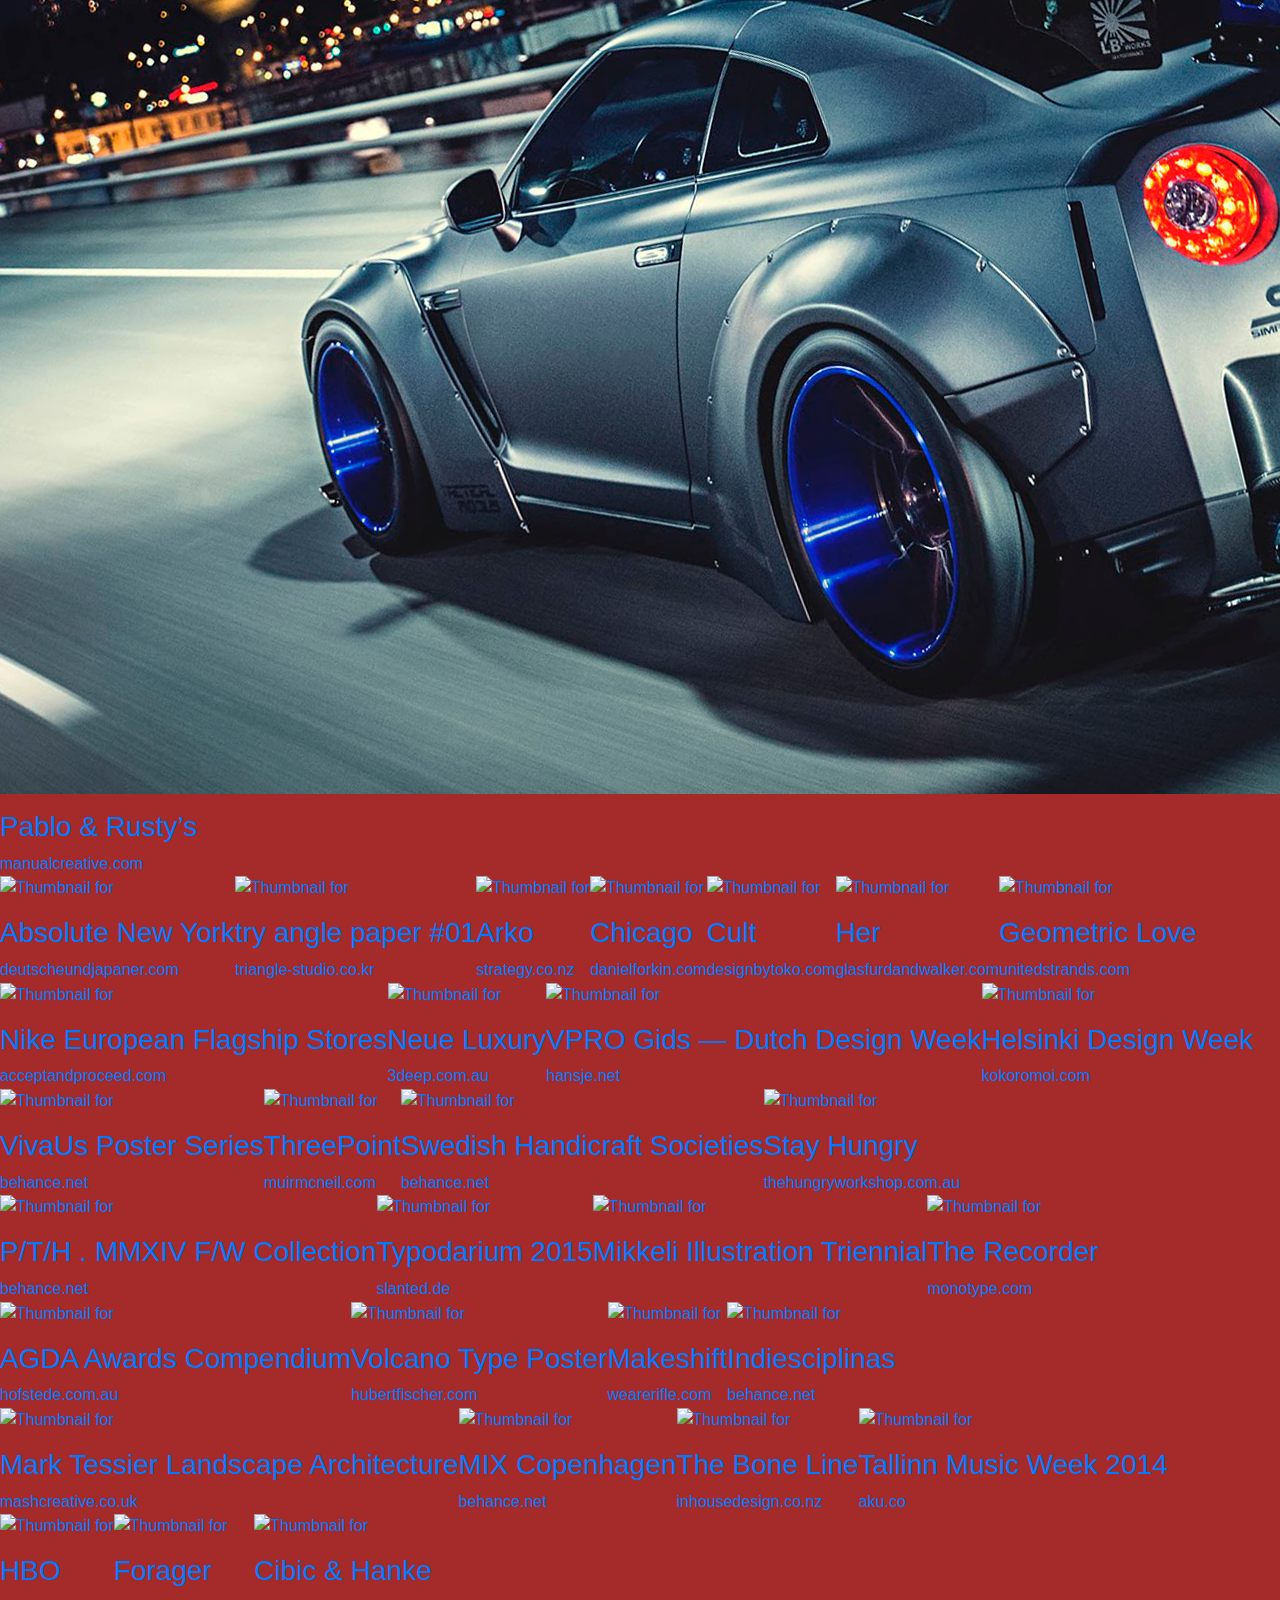
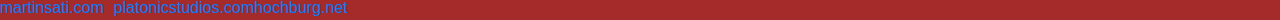
==== commit e12f813f: "Add files via upload" ====
--- a/week3/index.html
+++ b/week3/index.html
@@ -7,8 +7,6 @@
 <head>
 	<meta charset="utf-8">
 	<meta http-equiv="X-UA-Compatible" content="IE=edge,chrome=1">
-	<link rel="stylesheet" href="main.css">
-	<link rel="stylesheet" href="css/bootstrap.css">
 	
 	<link href="http://incredibletypes.com/it-cms/wp-content/themes/incredibletypes/icons/favicon.ico" rel="icon" type="image/x-icon" />
 	
@@ -21,7 +19,9 @@
 	<meta name="msapplication-starturl" content="http://incredibletypes.com/it-cms" />
 	
 	<link rel="alternate" type="application/rss+xml" title="Incredible Types" href="http://feeds.feedburner.com/IncredibleTypes" />
-	
+	<link rel="stylesheet" href="css/bootstrap.css">
+	<link rel="stylesheet" href="css/bootstrap-grid.css">
+	<link rel="stylesheet" href="css/bootstrap-grid.min.css">
 		<title>Showcase | Incredible Types</title>
 	<meta name="keywords" content="typography, inspiration, design, graphic, type, blog, typeface, font, free, lettering, visual, communication, branding, fonts, best, great" />
 	
@@ -59,7 +59,7 @@
 	</script>
 </head>
 
-<body>
+<body style="background-color:brown">
 <div id="site-overlay">
 	<div class="faux-site-container">
 		<div class="column column-01"></div>
@@ -76,7 +76,7 @@
 <div id="ajax-wrapper">
 		
 	<div id="site-outer-container">
-		<p  id="page-title"class="type">Showcase | Incredible Types</p>
+		<p id="page-title">Showcase | Incredible Types</p>
 				<section id="site-inner-container">
 					<div class="column column-01"></div>
 			<div class="column column-02"></div>
@@ -84,8 +84,8 @@
 			<div class="column column-04"></div>
 			<div class="column column-05"></div>
 			<header id="site-header" class="grid-cell bottom-space float-left inner-padding">
-				<a class="type" title="Visit the Incredible Types Showcase" href="http://incredibletypes.com">
-					<h1 > Incredible Types</h1>
+				<a title="Visit the Incredible Types Showcase" href="http://incredibletypes.com">
+					<h1 style="color:white"> Incredible Types</h1>
 				</a>
 			</header>
 			<a id="menu-button-mobile" href="#" class="no-js-hide reveal-content">
@@ -93,15 +93,17 @@
 				<div class="line item-2"></div>
 				<div class="line item-3"></div>
 			</a>
-			<div id="site-nav" class=" img grid-cell-double-span bottom-space float-right inner-padding mobile-hide">
-				<a id="menu-button-desktop" class="menu"  href="#">Show menu</a>
+			<div id="site-nav" class="grid-cell-double-span bottom-space float-right inner-padding mobile-hide">
+				<button style="background:transparent;border-radius:25px; border-color:crimson  ;color:white;font-size: 23px";
+				 id="menu-button-desktop" class="no-js-hide reveal-content" href="#">Show menu
+			</button>
 			</div>
 			<div class="clear"></div>
 			<section id="hidden-nav" class="hidden-content">
 				<div class="inner-slide-wrapper">
 					<div id="hidden-nav-inner" class="grid-cell float-left">
 						<div id="main-nav-wrapper" class="half-grid-cell inner-padding no-inner-padding-mobile float-left">
-							<h4 class="mobile-hide">Menu</h4>
+							<h2 class="mobile-hide" style="color:white">Menu</h2>
 							<nav>
 								<ul>
 									<li><a title="Visit the Incredible Types Showcase" href="http://incredibletypes.com">Home</a></li>
@@ -132,15 +134,12 @@
 			</section>
 						<section>
 				<header class="grid-cell float-left inner-padding">
-										<h1>Showcase</h1>
+										<h1 style="font-family: Georgia ;font-size: 23px; color:white">Showcase</h1>
 				</header>
 				<div class="grid-cell-double-span bottom-space float-right inner-padding no-text-space">
 					
-					<p>Incredible Types is a curated collection and showcase of
-						 outstanding typography and design from around the world. 
-						 We currently have 426 pieces of inspirational design in our showcase, 
-						 from 432 creatives and studios from 51 different countries.</p>
-										<p>Follow us on <a href="https://twitter.com/incredibletypes" title="Follow us on Twitter">Twitter</a>, <a href="http://www.facebook.com/IncredibleTypes" title="Follow us on Facebook">Facebook</a> and <a href="https://pinterest.com/incredibletypes/" title="Follow is on Pinterest">Pinterest</a> or subscribe to our <a title="Subscribe to our RSS feed" href="http://feeds.feedburner.com/IncredibleTypes">RSS Feed</a></p>
+					<p style="color:white ;font-family: Georgia ;">In this website i have change different colors,fonts and images aswell .</p>
+										<p style="color:white">Follow us on <a  style="color:white"href="https://twitter.com/incredibletypes" title="Follow us on Twitter">Twitter</a>, <a style="color:white" href="http://www.facebook.com/IncredibleTypes" title="Follow us on Facebook">Facebook</a> and <a href="https://pinterest.com/incredibletypes/" title="Follow is on Pinterest" style="color:white">Pinterest</a> or subscribe to our <a style="color:white"title="Subscribe to our RSS feed" href="http://feeds.feedburner.com/IncredibleTypes">RSS Feed</a></p>
 									</div>
 				<div id="masonry-wrap">
 								
@@ -148,7 +147,7 @@
 												<a href="http://incredibletypes.com/the-counter-press-business-cards/" title="View The Counter Press Business Cards by The Counter Press">
 							<figure class="grid-cell-figure" data-imgsrc="http://incredibletypes.com/it-cms/wp-content/uploads/2015/04/counter-press-business-cards-01-450x298.jpg" data-width="450" data-height="298">
 								<div class="img-wrapper"> 
-										<img class="image-effect" onload="fadeIn(this)" src="http://incredibletypes.com/it-cms/wp-content/uploads/2015/04/counter-press-business-cards-01-450x298.jpg" alt="Thumbnail for " />
+										<img class="image-effect" onload="fadeIn(this)" src="img/bk.jpg" alt="Thumbnail for " />
 								</div>
 							</figure>
 						</a>
@@ -166,7 +165,7 @@
 												<a href="http://incredibletypes.com/the-hour/" title="View The Hour by Bibliothèque">
 							<figure class="grid-cell-figure" data-imgsrc="http://incredibletypes.com/it-cms/wp-content/uploads/2015/04/the-hour-editorial-design-01-450x301.png" data-width="450" data-height="301">
 								<div class="img-wrapper"> 
-										<img class="image-effect" onload="fadeIn(this)" src="http://incredibletypes.com/it-cms/wp-content/uploads/2015/04/the-hour-editorial-design-01-450x301.png" alt="Thumbnail for " />
+										<img class="image-effect" onload="fadeIn(this)" src="img/menu.jpg" alt="Thumbnail for " />
 								</div>
 							</figure>
 						</a>
@@ -184,7 +183,7 @@
 												<a href="http://incredibletypes.com/neus-ortiz/" title="View Neus Ortiz by Gerard Marin">
 							<figure class="grid-cell-figure" data-imgsrc="http://incredibletypes.com/it-cms/wp-content/uploads/2015/03/neus-ortiz-identity-01-450x318.jpg" data-width="450" data-height="318">
 								<div class="img-wrapper"> 
-										<img class="image-effect" onload="fadeIn(this)" src="http://incredibletypes.com/it-cms/wp-content/uploads/2015/03/neus-ortiz-identity-01-450x318.jpg" alt="Thumbnail for " />
+										<img class="image-effect" onload="fadeIn(this)" src="img/3.jpg" alt="Thumbnail for " />
 								</div>
 							</figure>
 						</a>
@@ -202,7 +201,7 @@
 												<a href="http://incredibletypes.com/candlefish/" title="View Candlefish by Fuzzco">
 							<figure class="grid-cell-figure" data-imgsrc="http://incredibletypes.com/it-cms/wp-content/uploads/2015/03/candlefish-identity-01-450x299.jpg" data-width="450" data-height="299">
 								<div class="img-wrapper"> 
-										<img class="image-effect" onload="fadeIn(this)" src="http://incredibletypes.com/it-cms/wp-content/uploads/2015/03/candlefish-identity-01-450x299.jpg" alt="Thumbnail for " />
+										<img class="image-effect" onload="fadeIn(this)" src="img/4.jpg" alt="Thumbnail for " />
 								</div>
 							</figure>
 						</a>
@@ -238,7 +237,7 @@
 												<a href="http://incredibletypes.com/pablo-rustys/" title="View Pablo &#038; Rusty&#8217;s by Manual">
 							<figure class="grid-cell-figure" data-imgsrc="http://incredibletypes.com/it-cms/wp-content/uploads/2015/03/pablo-and-rustys-brand-id-1-450x300.jpg" data-width="450" data-height="300">
 								<div class="img-wrapper"> 
-										<img class="image-effect" onload="fadeIn(this)" src="http://incredibletypes.com/it-cms/wp-content/uploads/2015/03/pablo-and-rustys-brand-id-1-450x300.jpg" alt="Thumbnail for " />
+										<img class="image-effect" onload="fadeIn(this)" src="img/5.jpg" alt="Thumbnail for " />
 								</div>
 							</figure>
 						</a>
@@ -803,70 +802,70 @@
 			</section>
 
 
-			<section class="grid-cell-double-span float-right no-inner-padding">
-				<h1 class=>Latest posts</h1>
+			<section class=" ">
+				<h4 style="color:white; font-size: 23px;margin-right: 2px;">Latest posts</h4>
 				<ul class="four-columns">
 				 					<li>
- 					 					<a href="http://incredibletypes.com/the-counter-press-business-cards/" title="View The Counter Press Business Cards by The Counter Press">The Counter Press Business Cards</a></li>
+ 					 					<a style="color:white; font-size: 15px "href="http://incredibletypes.com/the-counter-press-business-cards/" title="View The Counter Press Business Cards by The Counter Press">The Counter Press Business Cards</a></li>
  					 					<li>
- 					 					<a href="http://incredibletypes.com/the-hour/" title="View The Hour by Bibliothèque">The Hour</a></li>
+ 					 					<a style="color:white; font-size: 15px "href="http://incredibletypes.com/the-hour/" title="View The Hour by Bibliothèque">The Hour</a></li>
  					 					<li>
- 					 					<a href="http://incredibletypes.com/neus-ortiz/" title="View Neus Ortiz by Gerard Marin">Neus Ortiz</a></li>
+ 					 					<a style="color:white; font-size: 15px " href="http://incredibletypes.com/neus-ortiz/" title="View Neus Ortiz by Gerard Marin">Neus Ortiz</a></li>
  					 					<li>
- 					 					<a href="http://incredibletypes.com/candlefish/" title="View Candlefish by Fuzzco">Candlefish</a></li>
+ 					 					<a style="color:white; font-size: 15px " href="http://incredibletypes.com/candlefish/" title="View Candlefish by Fuzzco">Candlefish</a></li>
  					 					<li>
- 					 					<a href="http://incredibletypes.com/jupiter-ascending-graphics/" title="View Jupiter Ascending Screen Graphics by Territory Studio">Jupiter Ascending Screen Graphics</a></li>
- 					 					<li class="mobile-hide">
- 					 					<a href="http://incredibletypes.com/pablo-rustys/" title="View Pablo &#038; Rusty&#8217;s by Manual">Pablo &#038; Rusty&#8217;s</a></li>
- 					 					<li class="mobile-hide">
- 					 					<a href="http://incredibletypes.com/absolute-new-york/" title="View Absolute New York by Deutsche &amp; Japaner">Absolute New York</a></li>
- 					 					<li class="mobile-hide">
- 					 					<a href="http://incredibletypes.com/try-angle-paper-01/" title="View try angle paper #01 by TRIANGLE-STUDIO">try angle paper #01</a></li>
- 					 					<li class="mobile-hide">
- 					 					<a href="http://incredibletypes.com/arko-branding/" title="View Arko by Strategy Design &amp; Advertising">Arko</a></li>
- 					 					<li class="mobile-hide">
- 					 					<a href="http://incredibletypes.com/chicago/" title="View Chicago by Daniel Forkin and SpotCo">Chicago</a></li>
- 					 					<li class="mobile-hide">
- 					 					<a href="http://incredibletypes.com/cult/" title="View Cult by Toko">Cult</a></li>
- 					 					<li class="mobile-hide">
- 					 					<a href="http://incredibletypes.com/her/" title="View Her by Glasfurd &amp; Walker">Her</a></li>
- 					 					<li class="mobile-hide">
- 					 					<a href="http://incredibletypes.com/geometric-love/" title="View Geometric Love by United Strands">Geometric Love</a></li>
- 					 					<li class="mobile-hide">
- 					 					<a href="http://incredibletypes.com/nike-european-flagship-stores/" title="View Nike European Flagship Stores by Accept &amp; Proceed and Aldworth James &amp; Bond">Nike European Flagship Stores</a></li>
- 					 					<li class="mobile-hide">
- 					 					<a href="http://incredibletypes.com/neue-luxury/" title="View Neue Luxury by 3Deep">Neue Luxury</a></li>
- 					 					<li class="mobile-hide">
- 					 					<a href="http://incredibletypes.com/vpro-gids-cover/" title="View VPRO Gids — Dutch Design Week by Hansje van Halem">VPRO Gids — Dutch Design Week</a></li>
- 					 					<li class="mobile-hide">
- 					 					<a href="http://incredibletypes.com/helsinki-design-week/" title="View Helsinki Design Week by Kokoro &amp; Moi">Helsinki Design Week</a></li>
- 					 					<li class="mobile-hide">
- 					 					<a href="http://incredibletypes.com/vivaus-posters/" title="View VivaUs Poster Series by Sergi Delgado">VivaUs Poster Series</a></li>
- 					 					<li class="mobile-hide">
- 					 					<a href="http://incredibletypes.com/threepoint/" title="View ThreePoint by MuirMcNeil">ThreePoint</a></li>
- 					 					<li class="mobile-hide">
- 					 					<a href="http://incredibletypes.com/swedish-handicraft-societies/" title="View Swedish Handicraft Societies by Snask">Swedish Handicraft Societies</a></li>
+ 					 					<a style="color:white; font-size: 15px " href="http://incredibletypes.com/jupiter-ascending-graphics/" title="View Jupiter Ascending Screen Graphics by Territory Studio">Jupiter Ascending Screen Graphics</a></li>
+ 					 					<li class="mobile-hide">
+ 					 					<a style="color:white; font-size: 15px " href="http://incredibletypes.com/pablo-rustys/" title="View Pablo &#038; Rusty&#8217;s by Manual">Pablo &#038; Rusty&#8217;s</a></li>
+ 					 					<li class="mobile-hide">
+ 					 					<a style="color:white; font-size: 15px" href="http://incredibletypes.com/absolute-new-york/" title="View Absolute New York by Deutsche &amp; Japaner">Absolute New York</a></li>
+ 					 					<li class="mobile-hide">
+ 					 					<a style="color:white; font-size: 15px" href="http://incredibletypes.com/try-angle-paper-01/" title="View try angle paper #01 by TRIANGLE-STUDIO">try angle paper #01</a></li>
+ 					 					<li class="mobile-hide">
+ 					 					<a style="color:white; font-size: 15px " href="http://incredibletypes.com/arko-branding/" title="View Arko by Strategy Design &amp; Advertising">Arko</a></li>
+ 					 					<li class="mobile-hide">
+ 					 					<a style="color:white; font-size: 15px" href="http://incredibletypes.com/chicago/" title="View Chicago by Daniel Forkin and SpotCo">Chicago</a></li>
+ 					 					<li class="mobile-hide">
+ 					 					<a style="color:white; font-size: 15px" href="http://incredibletypes.com/cult/" title="View Cult by Toko">Cult</a></li>
+ 					 					<li class="mobile-hide">
+ 					 					<a style="color:white; font-size: 15px " href="http://incredibletypes.com/her/" title="View Her by Glasfurd &amp; Walker">Her</a></li>
+ 					 					<li class="mobile-hide">
+ 					 					<a style="color:white; font-size: 15px " href="http://incredibletypes.com/geometric-love/" title="View Geometric Love by United Strands">Geometric Love</a></li>
+ 					 					<li class="mobile-hide">
+ 					 					<a style="color:white; font-size: 15px " href="http://incredibletypes.com/nike-european-flagship-stores/" title="View Nike European Flagship Stores by Accept &amp; Proceed and Aldworth James &amp; Bond">Nike European Flagship Stores</a></li>
+ 					 					<li class="mobile-hide">
+ 					 					<a style="color:white; font-size: 15px " href="http://incredibletypes.com/neue-luxury/" title="View Neue Luxury by 3Deep">Neue Luxury</a></li>
+ 					 					<li class="mobile-hide">
+ 					 			 		<a style="color:white; font-size: 15px" href="http://incredibletypes.com/vpro-gids-cover/" title="View VPRO Gids — Dutch Design Week by Hansje van Halem">VPRO Gids — Dutch Design Week</a></li>
+ 					 					<li class="mobile-hide">
+ 					 					<a style="color:white; font-size: 15px" href="http://incredibletypes.com/helsinki-design-week/" title="View Helsinki Design Week by Kokoro &amp; Moi">Helsinki Design Week</a></li>
+ 					 					<li class="mobile-hide">
+ 					 					<a style="color:white; font-size: 15px " href="http://incredibletypes.com/vivaus-posters/" title="View VivaUs Poster Series by Sergi Delgado">VivaUs Poster Series</a></li>
+ 					 					<li class="mobile-hide">
+ 					 					<a style="color:white; font-size: 15px" href="http://incredibletypes.com/threepoint/" title="View ThreePoint by MuirMcNeil">ThreePoint</a></li>
+ 					 					<li class="mobile-hide">
+ 					 					<a style="color:white; font-size: 15px " href="http://incredibletypes.com/swedish-handicraft-societies/" title="View Swedish Handicraft Societies by Snask">Swedish Handicraft Societies</a></li>
  									</ul>
 				
 			</section>
 			
 			<div class="clear bottom-space-big"></div>
-			<footer id="disclaimer" class="grid-cell-double-span float-right no-inner-padding">
+			<footer style="color:white; font-size: 10px " id="disclaimer" class="">
 				<div>
-					<h1>Disclaimer</h1>
-					<h5>Please respect the rights of contents creator(s). All images are copyright of the rights holder</h5>
+					<h4 style="color:white; font-size: 23px ">Disclaimer</h4>
+					<p style="color:white; font-size: 15px ">Please respect the rights of contents creator(s). All images are copyright of the rights holder</p>
 				</div>
 				<div>
-					<h1>Contact us</h1>
-					<h5>To contact us or to make a submission please email <a href="mailto:info@incredibletypes.com">info@incredibletypes.com</a></h5>
+					<h4 style="color:white; font-size: 15px ">Contact us</h4>
+					<p style="color:white; font-size: 15px ">To contact us or to make a submission please email <a href="mailto:info@incredibletypes.com">info@incredibletypes.com</a></p>
 				</div>
 				<div>
-					<h1>Managed by</h1>
-					<h5>Incredible Types is maintained and curated by <a href="http://finethought.com">Nathan Leigh Davis</a></h5>
+					<h4 style="color:white; font-size: 15px ">Managed by</h4>
+					<p style="color:white; font-size: 15px ">Incredible Types is maintained and curated by <a href="http://finethought.com">Nathan Leigh Davis</a></p>
 				</div>
 				<div>
-					<h1>Follow</h1>
-					<h5>Follow us on <a href="https://twitter.com/incredibletypes" title="Follow us on Twitter">Twitter</a>, <a href="http://www.facebook.com/IncredibleTypes" title="Follow us on Facebook">Facebook</a> and <a href="https://pinterest.com/incredibletypes/" title="Follow is on Pinterest">Pinterest</a> or subscribe to our <a title="Subscribe to our RSS feed" href="http://feeds.feedburner.com/IncredibleTypes">RSS Feed</a></h5>
+					<h4 style="color:white; font-size: 15px ">Follow</h4>
+					<p style="color:white; font-size: 15px ">Follow us on <a href="https://twitter.com/incredibletypes" title="Follow us on Twitter">Twitter</a>, <a href="http://www.facebook.com/IncredibleTypes" title="Follow us on Facebook">Facebook</a> and <a href="https://pinterest.com/incredibletypes/" title="Follow is on Pinterest">Pinterest</a> or subscribe to our <a title="Subscribe to our RSS feed" href="http://feeds.feedburner.com/IncredibleTypes">RSS Feed</a></p>
 				</div>
 				
 			</footer>
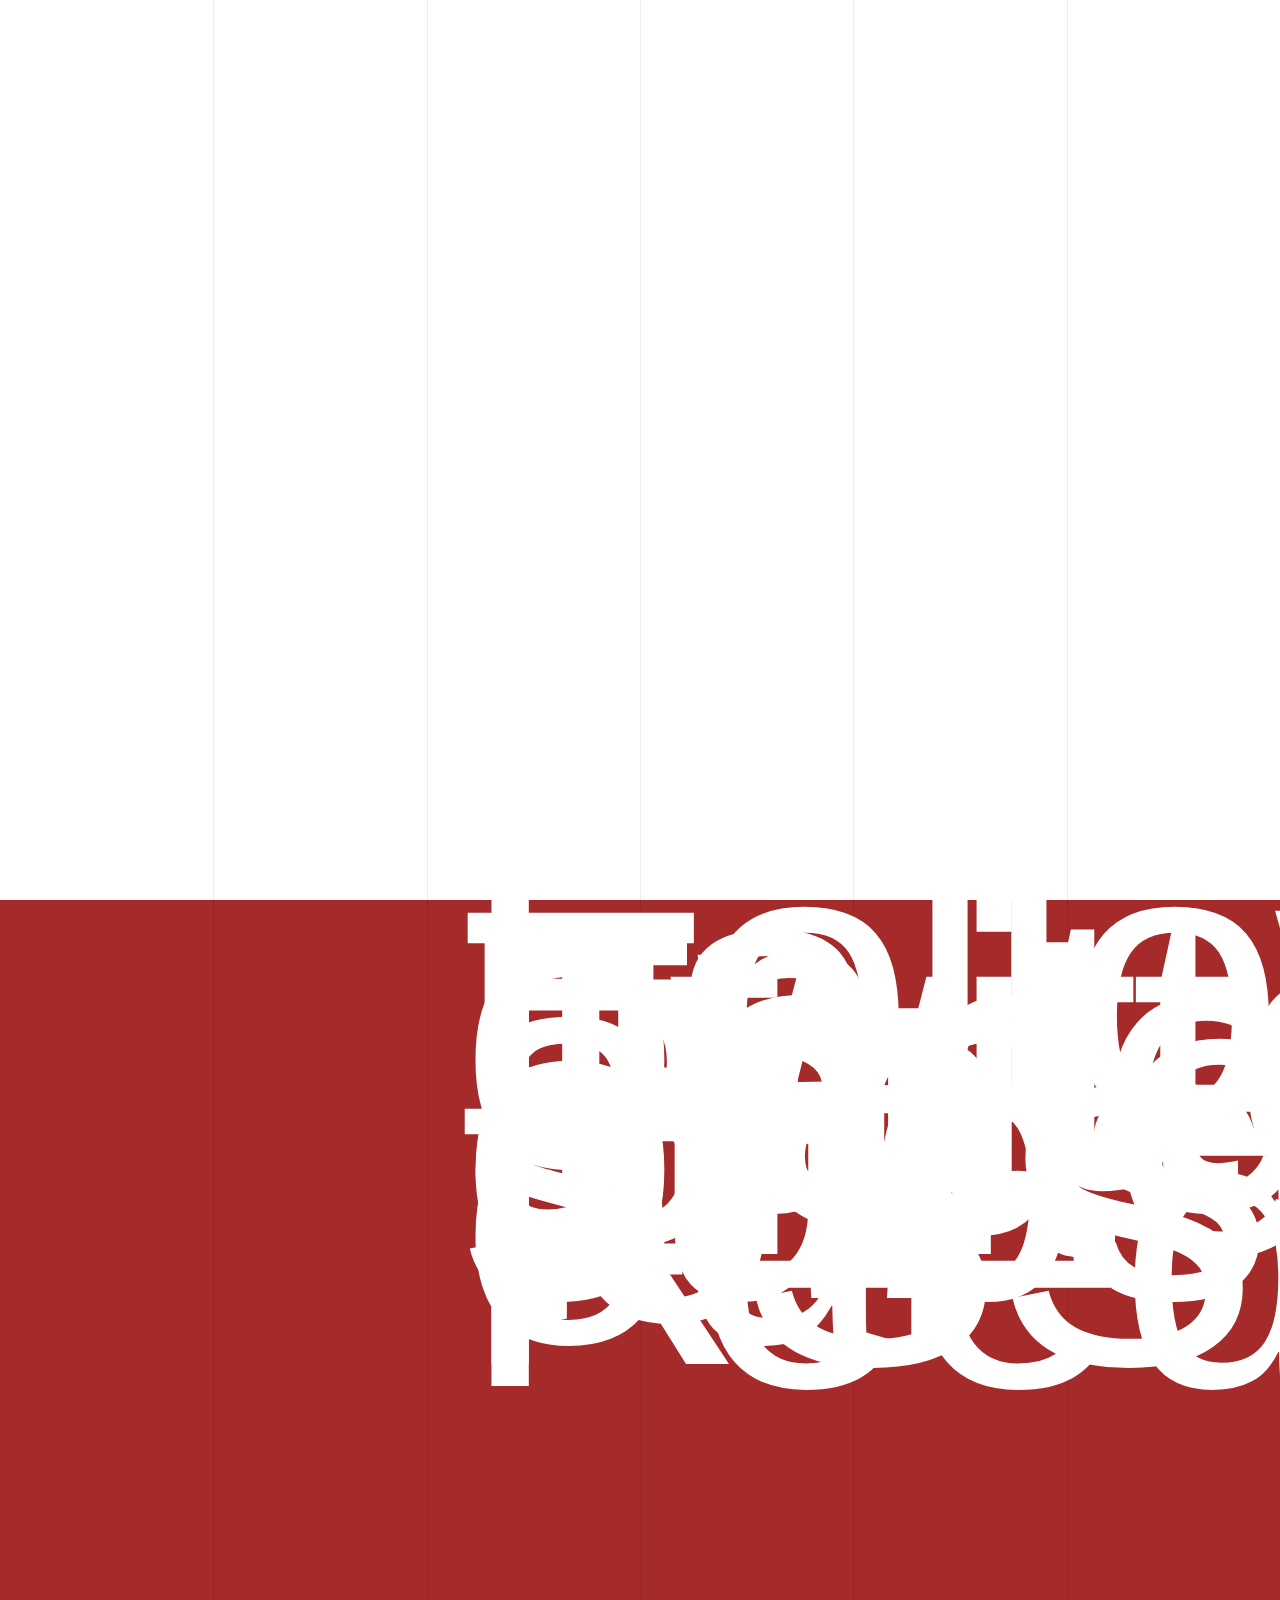
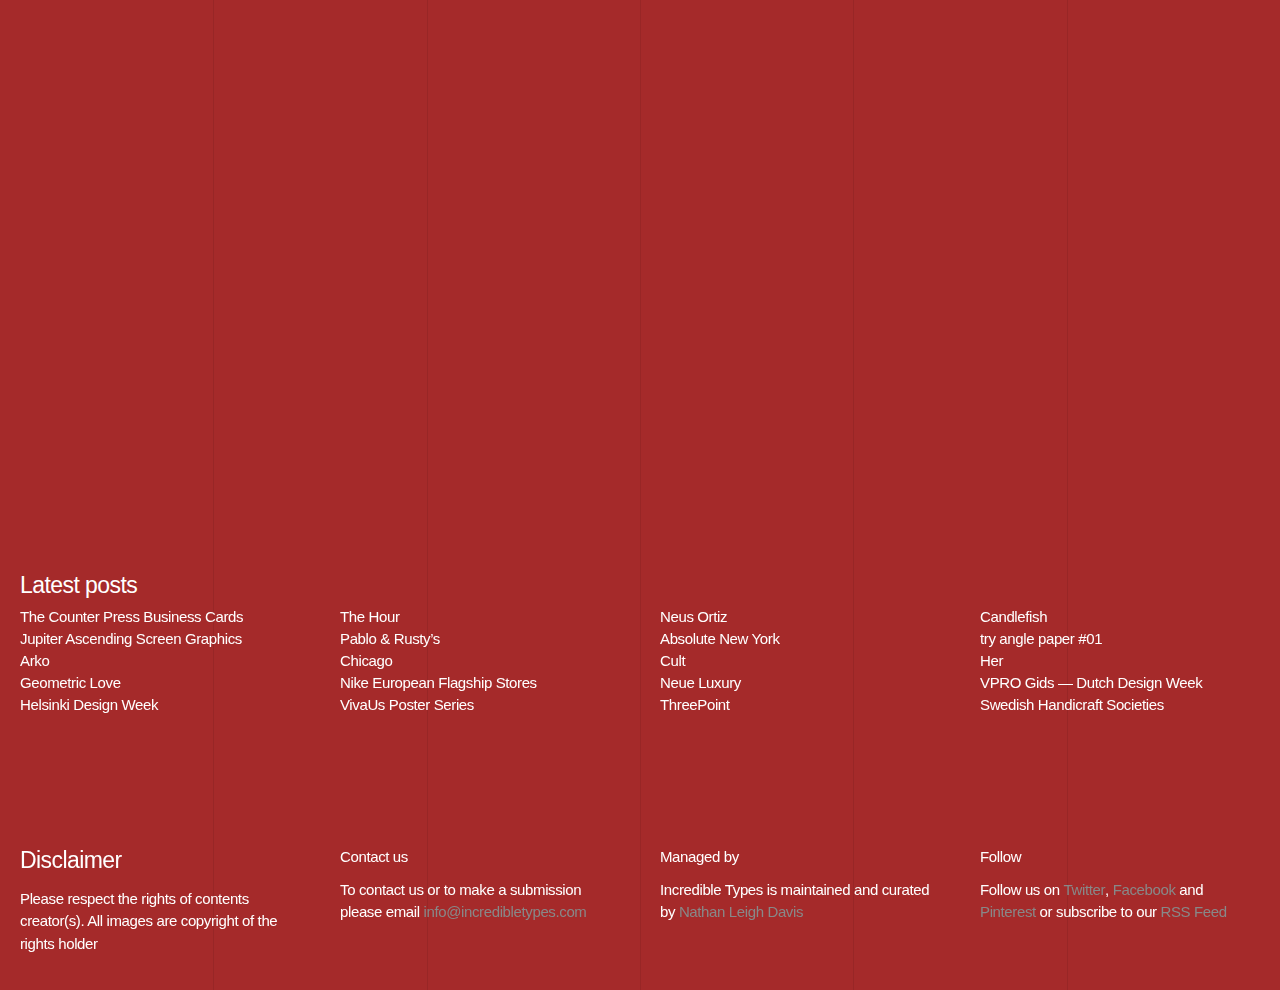
==== commit 9f13d19f: "Add files via upload" ====
--- a/week3/index.html
+++ b/week3/index.html
@@ -1,27 +1,23 @@
 
-<!doctype html>
-<!--[if lt IE 7]> <html class="no-js ie6 oldie" lang="en"> <![endif]-->
-<!--[if IE 7]>    <html class="no-js ie7 oldie" lang="en"> <![endif]-->
-<!--[if IE 8]>    <html class="no-js ie8 oldie" lang="en"> <![endif]-->
-<!--[if gt IE 8]><!--> <html id="incredible-types" class="no-js" lang="en"> <!--<![endif]-->
+<!doctype html><html id="incredible-types" class="no-js" lang="en"> 
 <head>
-	<meta charset="utf-8">
-	<meta http-equiv="X-UA-Compatible" content="IE=edge,chrome=1">
 	
-	<link href="http://incredibletypes.com/it-cms/wp-content/themes/incredibletypes/icons/favicon.ico" rel="icon" type="image/x-icon" />
+	
+<!-- 
 	
 	<link rel="apple-touch-icon" href="http://incredibletypes.com/it-cms/wp-content/themes/incredibletypes/icons/apple-touch-icon.png" />
 	<link rel="apple-touch-icon" sizes="72x72" href="http://incredibletypes.com/it-cms/wp-content/themes/incredibletypes/icons/apple-touch-icon-72x72.png" />
 	<link rel="apple-touch-icon" sizes="114x114" href="http://incredibletypes.com/it-cms/wp-content/themes/incredibletypes/icons/apple-touch-icon-114x114.png" />
-	<link rel="apple-touch-icon" sizes="144x144" href="http://incredibletypes.com/it-cms/wp-content/themes/incredibletypes/icons/apple-touch-icon-144x144.png" />
+	<link rel="apple-touch-icon" sizes="144x144" href="http://incredibletypes.com/it-cms/wp-content/themes/incredibletypes/icons/apple-touch-icon-144x144.png" /> -->
 	
-	<meta name="application-name" content="Incredible Types" />
-	<meta name="msapplication-starturl" content="http://incredibletypes.com/it-cms" />
+	<!-- <meta name="application-name" content="Incredible Types" />
+	<meta name="msapplication-starturl" content="http://incredibletypes.com/it-cms" /> -->
 	
 	<link rel="alternate" type="application/rss+xml" title="Incredible Types" href="http://feeds.feedburner.com/IncredibleTypes" />
 	<link rel="stylesheet" href="css/bootstrap.css">
 	<link rel="stylesheet" href="css/bootstrap-grid.css">
 	<link rel="stylesheet" href="css/bootstrap-grid.min.css">
+	<link rel="stylesheet" href="main.css">
 		<title>Showcase | Incredible Types</title>
 	<meta name="keywords" content="typography, inspiration, design, graphic, type, blog, typeface, font, free, lettering, visual, communication, branding, fonts, best, great" />
 	
@@ -85,7 +81,7 @@
 			<div class="column column-05"></div>
 			<header id="site-header" class="grid-cell bottom-space float-left inner-padding">
 				<a title="Visit the Incredible Types Showcase" href="http://incredibletypes.com">
-					<h1 style="color:white"> Incredible Types</h1>
+					<h1 style="color:white ;font-size: 25px;"> Incredible Types</h1>
 				</a>
 			</header>
 			<a id="menu-button-mobile" href="#" class="no-js-hide reveal-content">
--- a/week3/main.css
+++ b/week3/main.css
@@ -0,0 +1,1047 @@
+
+
+
+
+   article, aside, details, figcaption, figure, footer, header, hgroup, nav, section { display: block; }
+   audio[controls], canvas, video { display: inline-block; *display: inline; *zoom: 1; }
+   
+   
+   /* =============================================================================
+      Base
+      ========================================================================== */
+   
+   html { font-size: 100%; overflow-y: scroll; -webkit-overflow-scrolling: touch; -webkit-tap-highlight-color: rgba(0,0,0,0); -webkit-text-size-adjust: 100%; -ms-text-size-adjust: 100%; }
+   body { margin: 0; line-height: 1.5; }
+   body, button, input, select, textarea { font-family: sans-serif; color: #222; }
+   
+   ::-moz-selection { background: #666; color: #fff; text-shadow: none; }
+   ::selection { background: #666; color: #fff; text-shadow: none; }
+   
+   button:hover{
+    background: transparent;
+    border-radius: 25px;
+    
+   }
+   /* =============================================================================
+      Links
+      ========================================================================== */
+   
+   a:focus { outline: 0; }
+   /* Improve readability when focused and hovered in all browsers: people.opera.com/patrickl/experiments/keyboard/test */
+   a:hover, a:active { outline: 0; }
+   
+   
+   /* =============================================================================
+      Typography
+      ========================================================================== */
+   
+
+      
+   abbr[title] { border-bottom: 1px dotted; }
+   b, strong { font-weight: bold; }
+   blockquote { margin: 1em 40px; }
+   dfn { font-style: italic; }
+   hr { display: block; height: 1px; border: 0; border-top: 1px solid #ccc; margin: 1em 0; padding: 0; }
+   ins { background: #ff9; color: #000; text-decoration: none; }
+   mark { background: #ff0; color: #000; font-style: italic; font-weight: bold; }
+   pre, code, kbd, samp { font-family: monospace, monospace; _font-family: 'courier new', monospace; font-size: 1em; }
+   pre { white-space: pre; white-space: pre-wrap; word-wrap: break-word; }
+   q { quotes: none; }
+   q:before, q:after { content: ""; content: none; }
+   small { font-size: 85%; }
+   sub, sup { font-size: 75%; line-height: 0; position: relative; vertical-align: baseline; }
+   sup { top: -0.5em; }
+   sub { bottom: -0.25em; }
+   
+   
+   /* =============================================================================
+      Lists
+      ========================================================================== */
+   
+   ul, ol { margin: 1em 0; padding: 0 0 0 40px; }
+   dd { margin: 0 0 0 40px; }
+   nav ul, nav ol { list-style: none; margin: 0; padding: 0; }
+   
+   
+   /* =============================================================================
+      Embedded content
+      ========================================================================== */
+   
+   img { border: 0; -ms-interpolation-mode: bicubic; }
+   svg:not(:root) {
+       overflow: hidden;
+   }
+   
+   
+   /* =============================================================================
+      Figures
+      ========================================================================== */
+   
+   figure { margin: 0; }
+   
+   
+   /* =============================================================================
+      Forms
+      ========================================================================== */
+   
+   form { margin: 0; }
+   fieldset { border: 0; margin: 0; padding: 0; }
+   legend { border: 0; *margin-left: -7px; padding: 0; }
+   label { cursor: pointer; }
+   button, input, select, textarea { font-size: 100%; margin: 0; vertical-align: baseline; *vertical-align: middle; }
+   button, input { line-height: normal; *overflow: visible; }
+   button, input[type="button"], input[type="reset"], input[type="submit"] { cursor: pointer; -webkit-appearance: button; }
+   input[type="checkbox"], input[type="radio"] { box-sizing: border-box; }
+   input[type="search"] { -moz-box-sizing: content-box; -webkit-box-sizing: content-box; box-sizing: content-box; }
+   button::-moz-focus-inner, input::-moz-focus-inner { border: 0; padding: 0; }
+   textarea { overflow: auto; vertical-align: top; }
+
+   input:invalid, textarea:invalid { background-color: #f0dddd; }
+   
+   
+   /* =============================================================================
+      Tables
+      ========================================================================== */
+   
+   table { border-collapse: collapse; border-spacing: 05; }
+   
+   
+   /* =============================================================================
+      WEBSITE - TYPOGRAPHY
+      ========================================================================== */
+   
+   body {
+       color:wheat;
+       font-family:'AktivGroteskW01-Regular', sans-serif;
+       background-color:#fff;
+       line-height:2.0em;
+       height:auto;
+       position:relative;
+   }
+   a {
+       color:#222;
+       font-family: 'Aktiv Grotesk W01 Bold',sans-serif;
+       display:inline;
+   }
+   a, a:visited, a:active, a:hover {
+       text-decoration:sienna;
+   }
+   .no-touch a:hover {
+       color:#000;
+       text-decoration:underline;
+   }
+   p, ul, li, a, h1, h2, h3, h4, h5, h6 {
+       font-size: 25em;
+       letter-spacing: -0.025em;
+       line-height: 1.375rem;
+       margin: 0 0 0 0;
+       max-width:40rem;
+       font-weight:normal;
+   }
+   @media all and (max-width: 25em) {
+       p, ul, li, a, h1, h2, h3, h4, h5, h6 {
+           max-width:80rem;
+       }
+   }
+   @media all and (max-width: 48em) {
+       p, ul, li, a {
+           font-size:0.875rem;
+       }
+   }
+   p, h1, h2, h3, h4, h5, h6 {
+       padding-bottom:1.25em;
+   }
+   p > a, #js p > a, #js body p > a {
+       display:inline;
+   }
+   h1, h2, h3, h4, h5, h6, .two-columns p:first-child {
+       font-family: 'Aktiv Grotesk W01 Bold',sans-serif;
+   }
+   h1 a, h2 a, h3 a, h4 a, h5 a, h6 a, p a {
+       font-size:1em;
+   }
+   #site-nav span, #page-nav span, .inner-slide-wrapper span, ul li a {
+       font-family:'AktivGroteskW01-Regular', sans-serif;
+   }
+   p, h1, h2, h3, h4, h5, h6, li, a, #site-outer-container aside.grid-cell > a {
+       margin:0em 1.25rem 0em;
+   }
+   @media all and (max-width: 60em) {
+       p, h1, h2, h3, h4, h5, h6, li, a, #site-outer-container aside.grid-cell > a {
+           margin:0em 0.75rem 0em;
+       }
+   }
+   @media all and (max-width: 48em) {
+       p, h1, h2, h3, h4, h5, h6, li, a, #site-outer-container aside.grid-cell > a {
+           margin:0em 0em 0em;
+       }
+   }
+   .two-columns p {
+       /* display:inline-block; */
+       display:block;
+       font-size:0.8125rem;
+       color:#222;
+   }
+   .two-columns p:first-child {
+       color:#444;
+   }
+   p > a {
+       margin:0em;
+   }
+   .no-inner-padding p, .no-inner-padding h1, .no-inner-padding h2, .no-inner-padding h3, .no-inner-padding 	h4, .no-inner-padding h5, .no-inner-padding h6, .no-inner-padding li, #site-outer-container aside.no-inner-padding > a {
+       margin:0em 2rem 0em;
+   }
+   @media all and (max-width: 60em) {
+       .no-inner-padding p, .no-inner-padding h1, .no-inner-padding h2, .no-inner-padding h3, .no-inner-padding 	h4, .no-inner-padding h5, .no-inner-padding h6, .no-inner-padding li, #site-outer-container aside.no-inner-padding > a {
+           margin:0em 1.25rem 0em;
+       }
+   }
+   @media all and (max-width: 48em) {
+       .no-inner-padding p, .no-inner-padding h1, .no-inner-padding h2, .no-inner-padding h3, .no-inner-padding 	h4, .no-inner-padding h5, .no-inner-padding h6, .no-inner-padding li, #site-outer-container aside.no-inner-padding > a {
+           margin:0em 0.75rem 0em;
+       }
+   }
+   
+   ul li, .no-inner-padding li, ul {
+       margin:0;
+       padding:0 0 0 0;
+   }
+   @media all and (max-width: 48em) {
+       li, .no-inner-padding li, h4, body #site-outer-container aside.no-inner-padding > a {
+           display:block;
+           border-bottom: solid 1px rgba(0, 0, 0, 0.075);
+           padding:0rem;
+           height:2rem;
+           margin:0;
+       }
+       nav ul li:first-child {
+           border-top: solid 1px rgba(0, 0, 0, 0.075);
+       }
+       h4, body .no-inner-padding h4, body .inner-padding h4, body #site-outer-container aside.no-inner-padding > a {
+           height:2rem;
+           line-height:2rem;
+           padding:0rem 0.75rem;
+           margin:0rem;
+       }
+       li a, .no-inner-padding li a, aside a {
+           padding:0 0.75rem 0;
+           height:2rem;
+           line-height:2rem;
+           display:block;
+           font-size:1em;
+           margin:0;
+       }
+       aside h4, section > h4 {
+           border-top: solid 1px rgba(0, 0, 0, 0.075);
+       }
+   }
+
+   
+   header,h1{
+       font-size: 45px;
+   }
+   #site-header h1 {
+       font-size: 5em;
+       letter-spacing: -0.0625em;
+       margin-top: -0.125rem;
+       padding-top: 0;
+   }
+   @media all and (max-width: 48em) {
+       #site-header h1 {
+           font-size: 5em;
+           letter-spacing: -0.0625em;
+           margin: 0;
+           padding: 0;
+       }
+   }
+   ul {
+       max-width:9999px;
+   }
+   body ul li {
+       list-style-position: inside;
+       list-style: none;
+       font-size:0.625rem;
+       position:relative;
+       -moz-box-sizing: border-box;
+       -ms-box-sizing: border-box;
+       -webkit-box-sizing: border-box;
+       box-sizing: border-box;
+   }
+   #site-outer-container aside.grid-cell > a, #disclaimer p {
+       font-size:0.625rem;
+       font-family:'AktivGroteskW01-Regular', sans-serif;
+   }
+   #disclaimer p, #disclaimer a, #disclaimer h4 {
+       color:#888;
+       display:inline-block;
+       position:relative;
+       line-height:1.5em;
+   }
+   @media all and (max-width: 48em) {
+       #disclaimer p, #disclaimer a, #disclaimer h4 {
+           display:block;
+           clear:both;
+           height:auto;
+           border-bottom:none;
+       }
+       #disclaimer h4 {
+           margin-bottom:0em;
+           padding-bottom:0em;
+       }	
+   }
+   h4 {
+       display:block;
+       font-size:0.625rem;
+       padding-bottom: 0.625rem
+   }
+   ul li a {
+       white-space: nowrap;
+       width: 100%;
+       overflow: hidden;
+       text-overflow: ellipsis;
+       display:block;
+       -moz-box-sizing: border-box;
+       -ms-box-sizing: border-box;
+       -webkit-box-sizing: border-box;
+       box-sizing: border-box;
+   }
+   .no-inner-padding li a {
+       padding:0em 2rem 0em;
+       margin:0;
+   }
+   @media all and (max-width: 60em) {
+       .no-inner-padding li a {
+           padding:0em 1.25rem 0em;
+           margin:0;
+       }
+   }
+   @media all and (max-width: 48em) {
+       .no-inner-padding li a {
+           padding:0em 0.75rem 0em;
+           margin:0;
+       }
+   }
+   /* =============================================================================
+      MAIN WRAPPERS
+      ========================================================================== */
+      
+   #ajax-wrapper {
+       width:100%;
+       position:relative;
+       height:auto;
+       overflow:visible;
+       min-width:20em;
+   }
+   #site-outer-container, .faux-site-container {
+       display:block;
+       position:relative;
+       padding:0;
+       overflow:hidden;
+       max-width:85.875em;
+       margin:0 auto;
+       border-left:1px solid rgba(0,0,0,0.1);
+       border-right:1px solid rgba(0,0,0,0.1);
+   }
+   @media all and (max-width: 86em) {
+       #site-outer-container, .faux-site-container {
+           border-left:none;
+           border-right:none;
+       }
+   }
+   .faux-site-container {
+       height:100%;
+   }
+   #site-inner-container {
+       clear:both;
+       position:relative;
+       padding-bottom:1em;
+       padding-top:3em;
+   }
+   
+   /* =============================================================================
+      GRID CONTAINER CLASSES
+      ========================================================================== */
+   
+   .grid-cell {
+       position:relative;
+       width:33.33332%;
+       min-height:1em;
+       overflow:hidden;
+   }
+   @media all and (max-width: 48em) {
+       .grid-cell {
+           width:100%;
+           min-height:1px;
+       }
+   }
+   @media all and (max-width: 48em) {
+       #masonry-wrap .grid-cell {
+           width:50%;
+       }
+   }
+   .grid-cell-double-span {
+       position:relative;
+       width:66.66667%;
+       min-height:1em;
+       overflow:hidden;
+   }
+   @media all and (max-width: 48em) {
+       #masonry-wrap .grid-cell-double-span {
+           width:100%;
+       }
+   }
+   @media all and (max-width: 48em) {
+       .grid-cell-double-span {
+           width:100%;
+           min-height:1px;
+       }
+   }
+   .inner-padding {
+       -moz-box-sizing: border-box;
+       -ms-box-sizing: border-box;
+       -webkit-box-sizing: border-box;
+       box-sizing: border-box;
+       padding:0.75em;
+   }
+   @media all and (max-width: 60em) {
+       .inner-padding {
+           padding:0.5em;
+       }
+   }
+   @media all and (max-width: 48em) {
+       .inner-padding {
+           padding:0em 0.75em;
+       }
+   }
+   @media all and (max-width: 48em) {
+       #masonry-wrap .inner-padding {
+           padding:0 0.75em 0.75em 0;
+       }
+   }
+   .no-inner-padding {
+       padding:0.75em 0;
+   }
+   @media all and (max-width: 60em) {
+       .no-inner-padding {
+           padding:0.5em 0;
+       }
+   }
+   @media all and (max-width: 48em) {
+       .no-inner-padding {
+           padding:0;
+       }
+   }
+   @media all and (max-width: 48em) {
+       .no-inner-padding-mobile {
+           padding:0;
+       }
+   }
+   .float-left {
+       float:left;
+   }
+   @media all and (max-width: 48em) {
+       .float-left {
+           float:none;
+       }
+   }
+   @media all and (max-width: 48em) {
+       #masonry-wrap .float-left {
+           float:left;
+       }
+   }
+   
+   .float-right {
+       float:right;
+   }
+   @media all and (max-width: 48em) {
+       .float-right {
+           float:none;
+       }
+   }
+   .bottom-space {
+       padding-bottom:4rem;
+   }
+   @media all and (max-width: 48em) {
+       .bottom-space {
+           padding-bottom:2.5rem;
+       }
+   }
+   .bottom-space-big {
+       padding-bottom:8rem;
+   }
+   @media all and (max-width: 48em) {
+       .bottom-space-big {
+           padding-bottom:5rem;
+       }	
+   }
+   
+   /* =============================================================================
+      MENUS & LISTS 
+      ========================================================================== */
+      
+   #hidden-nav {
+       position:relative;
+       display:block;
+   }
+   #js #hidden-nav {
+       overflow:hidden;
+       height:0;
+   }
+   .inner-slide-wrapper {
+       position:relative;
+       display:block;
+       clear:both;
+   }
+   .half-grid-cell {
+       width:50%;
+       position:relative;
+   }
+   @media all and (max-width: 48em) {
+       .half-grid-cell {
+           width:100%;
+       }
+   }
+   .four-columns li {
+       width:25%;
+       float:left;
+       position:relative;
+   }
+   @media all and (max-width: 48em) {
+       .four-columns li {
+           width:100%;
+           float:none;
+       }
+   }
+   .csscolumns .four-columns li {
+       display:block;
+       float: none;
+       width: auto;
+   }
+   .csscolumns .four-columns {
+       -moz-column-count: 4;
+       -webkit-column-count: 4;
+       column-count:4;
+   }
+   @media all and (max-width: 48em) {
+       .csscolumns .four-columns {
+           -moz-column-count: auto;
+           -webkit-column-count: auto;
+           column-count:auto;
+       }
+   }
+   .csscolumns .two-columns {
+       /* -moz-column-count: 2;
+       -webkit-column-count: 2;
+       column-count:2; */
+       min-height:auto;
+   }
+   @media all and (max-width: 48em) {
+       .csscolumns .two-columns {
+           -moz-column-count: auto;
+           -webkit-column-count: auto;
+           column-count:auto
+       }
+   }
+   .about-align {
+       padding-top:0.8125rem;
+   }
+   .tag-index-align {
+       padding-top:0.875rem;
+   }
+   #post-tags > div, #disclaimer  > div {
+       width:25%;
+       position:relative;
+       float:left;
+   }
+   @media all and (max-width: 48em) {
+       #post-tags > div, #disclaimer  > div {
+           width:auto;
+           display:block;
+           float:none;
+           clear:both;
+       }
+   }
+      
+   #tag-toggle-menu .selected {
+       color:#222;
+   }
+   #tag-toggle-menu a {
+       position:relative;
+   }
+   
+   #tag-toggle-menu a, #tag-menu .tag-inactive, .no-touch #tag-menu .tag-inactive:hover {
+       color:#bbb;
+       text-decoration:none;
+   }
+   
+   
+   /* =============================================================================
+      MASONARY 
+      ========================================================================== */
+   
+   #masonry-wrap {
+       position:relative;
+       clear:both;
+       width:100%;
+       display:block;
+   }
+   @media all and (max-width: 48em) {
+       #masonry-wrap {
+           width:auto;
+           display:block;
+           border-left:0.75em solid #fff;
+           -moz-box-sizing: border-box;
+           -webkit-box-sizing: border-box;
+           box-sizing: border-box;
+           width:100%;
+       }
+   }
+   figure {
+       line-height:0em;
+       overflow:hidden;
+       background-color:#eee;
+   }
+   #site-outer-container .grid-cell > a, .img-wrapper, figure {
+       display:block;
+       position:relative;
+       font-size:1em;
+       margin:0;
+   }
+   #js .img-wrapper {
+       position:absolute;
+       top:0px;
+       left:0px;
+       height:100%;
+       width:100%;
+   }
+   img {
+       max-width:100%;
+       position:relative;
+       clear:both;
+   }
+   #js img {
+       width:100%;
+       height:100%;
+       position:absolute;
+       top:0px;
+       left:0px;
+       display:none;
+   }
+  /*  .article-link > a {
+    border-radius: 15%;
+       padding:0rem;
+   }
+   .article-text, .hover-text {
+       overflow:visible;
+       border-radius: 15%;
+       position:relative;
+   } */
+   
+   .hover-text {
+       
+       width:100%;
+       height:auto;
+       position:absolute;
+       top:0px;
+       left:0px;
+       display:block;
+       
+   }
+   #js .hover-text {
+       display:none
+   }
+   .hover-text-inner {
+       padding:0.75em 0 0.625em;
+       overflow:visible;
+       position:relative;
+       background-color:rgba(255, 255, 255, 0.9);
+   }
+   /* .article-text p, .hover-text p {
+       margin-bottom:1em;
+       border-radius: 15%;
+   } */
+   .hover-text h3 {
+       margin:0em;
+       padding:0em;
+   }
+   .hover-text-inner > a, #page-description > a {
+       color:#999;
+   }
+   .hover-text-inner > a:hover, #page-description > a:hover {
+       color:#222;
+   }
+   
+   /* =============================================================================
+      PAGE BUTTONS 
+      ========================================================================== */
+   
+   .page-button {
+       height:10.75rem;
+       width:3rem;
+       line-height:10rem;
+       color:#fff;
+       padding:0 !important;
+       background-color:#000;
+       position:fixed;
+       top:50%;
+       margin-top:-5rem;
+       text-align:center;
+       font-size:1rem;
+       font-family:sans-serif !important;
+       border:1px solid #222;
+   }
+   @media all and (max-width: 48em) {
+       .page-button {
+           width: 2.25rem;
+           height:4.5rem;
+           border:none;
+           margin-top:0rem;
+           line-height:4.5rem;
+       }
+   }
+   .page-button a {
+       padding:0em !important;
+       width:100%;
+       height:100%;
+       top:0px;
+       text-indent:-9999px;
+       position:absolute;
+       left:0px;
+       right:0px;
+       z-index:200;
+       margin:0;
+   }
+   .page-button p {
+       padding:0em !important;
+       width:3rem;
+       height:100%;
+       position:absolute;
+       font-size:inherit;
+       line-height: inherit;
+       color:#fff;
+       top:0px;
+       margin:0;
+   }
+   @media all and (max-width: 48em) {
+       .page-button p {
+           width:100%;
+       }
+   }
+   #next-page {
+       right:0px;
+       border-right:none;
+   }
+   @media all and (min-width: 87.5em) {
+       #js #next-page {
+           margin-right:-1 !important;
+       }
+   }
+   img#wpstats{display:none}
+   #next-page p {
+       left:0px;
+   }
+   #prev-page {
+       left:0px;
+       border-left:none;
+   }
+   @media all and (min-width: 87.5em) {
+       #js #prev-page {
+           margin-left:-1 !important;
+       }
+   }
+   #prev-page p {
+       right:0px;
+   }
+   .page-thumbs {
+       width:9.375em;
+       height:9.375em;
+       position:absolute;
+       top:0em;
+       padding:0.6875em;
+   }
+   .page-thumbs img {
+       display:none;
+       
+   }
+   #js .page-thumbs img {
+       height:1.875rem;
+       width:1.875rem;
+       position:absolute;
+       width:9.375em;
+       height:9.375em;
+       top:0.6875em;
+       left:0.6875em;
+       display:block;
+   }
+   #js .page-thumbs img.active-thumb-img {
+       z-index:100;
+   }
+   #next-page .page-thumbs {
+       left:3rem;
+   }
+   #prev-page .page-thumbs {
+       right:3rem;
+   }
+   #mobile-detect {
+       display:none;
+   }
+   
+   /* =============================================================================
+      MENU BUTTON 
+      ========================================================================== */
+   
+   #menu-button-mobile {
+       display:none;
+   }
+   @media all and (max-width: 48em) {
+       #menu-button-mobile {
+           background-color: #FFF;
+           border-radius: 0.125rem 0.125rem 0.125rem 0.125rem;
+           display: block;
+           height: 1.9375em;
+           position: absolute;
+           right: 0.75em;
+           top: 3.125em;
+           width: 1.9375em;
+           text-indent:-9999px;
+           overflow:hidden;
+       }
+   }
+   .line {
+       background-color: #222;
+       display: block;
+       height: 0.1875rem;
+       position: absolute;
+       left:0;
+       width: 100%;
+   }
+   .item-1 {
+       top: 0.375rem;
+   }
+   .item-2 {
+       top: 0.75rem;
+   }
+   .item-3 {
+       bottom: 0.375rem;
+   }
+   /* =============================================================================
+      COLUMNS 
+      ========================================================================== */
+   
+   .column {
+       position:absolute;
+       width:1px;
+       background-color:rgba(0, 0, 0, 0.075);
+       height:100%;
+       top:0px;
+   }
+   @media all and (max-width: 48em) {
+       .column {
+           display:none;
+           visibility:hidden;
+       }
+   }
+   .column-01 {
+       left:16.66667%;
+   }
+   .column-02 {
+       left:33.33334%;
+   }
+   .column-03 {
+       left:50%;
+   }
+   .column-04 {
+       left:66.66667%;
+   }
+   .column-05 {
+       left:83.33334%;
+   }
+   /* =============================================================================
+      ODDS & ENDS
+      ========================================================================== */
+      
+   #js #site-overlay {
+       position:fixed;
+       height:100%;
+       width:100%;
+       top:0px;
+       left:0px;
+       background-color:#fff;
+       z-index:2000;
+   }
+   .clear {
+       width:100%;
+       display:block;
+       clear:both;
+       height:1px;
+       margin-bottom:-1px;
+   }
+   #page-title {
+       visibility:hidden;
+       display:none;
+   }
+   .faux-site-container {
+       background-image:url(../img/ajax-loader.gif);
+       background-repeat:no-repeat;
+       background-position:0.625em 3.875em;
+       
+   }
+   @media all and (max-width: 60em) {
+       .faux-site-container {
+           background-position:1.25em 3.5625em;
+       }
+   }
+   #js figure .grey-image {
+       display:none;
+   
+   }
+   #detect-mobile {
+       display:none;
+       height:1px;
+       width:1px;
+       margin:0px;
+       padding:0px;
+       position:absolute;
+       top:0px;
+       left:0px;
+   }
+   @media all and (max-width: 48em) {
+       .mobile-hide {
+           display:none !important;
+           visibility:hidden !important;
+           height:0em;
+           width:0em;
+           overflow:hidden;
+           margin:0;
+           padding:0;
+       }
+       .no-text-space > *:last-child {
+           padding-bottom:0 !important;
+           margin-bottom:0 !important;
+       }
+       .no-border-bottom > *:last-child {
+           border-bottom:none;
+       }
+       #detect-mobile {
+           display:block;
+       }
+   }
+   .no-js .no-js-hide {
+       display:none !important;
+       visibility:hidden !important
+   }
+   
+   .grayscale-filter {
+       -webkit-filter: grayscale(100%);
+       -moz-filter: grayscale(100%);
+       -o-filter: grayscale(100%);
+       -ms-filter: grayscale(100%);
+       filter: grayscale(100%);
+   }
+   
+   .do-greyscale .image-effect {
+       filter: url("data:image/svg+xml;utf8,<svg xmlns=\'http://www.w3.org/2000/svg\'><filter id=\'grayscale\'><feColorMatrix type=\'matrix\' values=\'0.3333 0.3333 0.3333 0 0 0.3333 0.3333 0.3333 0 0 0.3333 0.3333 0.3333 0 0 0 0 0 1 0\'/></filter></svg>#grayscale");
+       filter: gray;
+       -webkit-filter: grayscale(100%);
+       -moz-transition: all 0.5s ease-in-out;
+       -webkit-transition: all 0.5s ease-in-out;
+       transition: all 0.5s ease-in-out;
+   }
+   .no-touch .do-greyscale:hover .image-effect {
+       filter: none;
+       -webkit-filter: grayscale(0%);
+   }
+   /* =============================================================================
+      MENU BUTTON 
+      ========================================================================== */
+   #warning {
+       display:none;
+       visibility:hidden;
+   }
+   .oldie #warning {
+       display:block;
+       position:fixed;
+       height:100%;
+       width:100%;
+       background-color:#fff;
+       z-index:9999;
+       top:0px;
+       left:0px;
+       visibility:visible;
+   }
+   .oldie #warning p {
+       font-family:sans-serif;
+       display:block;
+       max-width:480px;
+       color:#000;
+       font-size:16px;
+       padding:24px;
+       font-weight:normal;
+       line-height:24px;
+       margin:0;
+   }
+   .oldie #warning p a {
+       font-weight:bold;
+   }
+   
+   
+   /* =============================================================================
+      Non-semantic helper classes
+      Please define your styles before this section.
+      ========================================================================== */
+   
+   .ir { display: block; text-indent: -999em; overflow: hidden; background-repeat: no-repeat; text-align: left; direction: ltr; }
+   .ir br { display: none; }
+   .hidden { display: none; visibility: hidden; }
+   .visuallyhidden { border: 0; clip: rect(0 0 0 0); height: 1px; margin: -1px; overflow: hidden; padding: 0; position: absolute; width: 1px; }
+   .visuallyhidden.focusable:active, .visuallyhidden.focusable:focus { clip: auto; height: auto; margin: 0; overflow: visible; position: static; width: auto; }
+   .invisible { visibility: hidden; }
+   .clearfix:before, .clearfix:after { content: ""; display: table; }
+   .clearfix:after { clear: both; }
+   .clearfix { zoom: 1; }
+   .clear {
+       height:1px;
+       width:100%;
+       position:relative;
+       display:block;
+       clear:both;
+   }
+   
+   
+   /* =============================================================================
+      PLACEHOLDER Media Queries for Responsive Design.
+      These override the primary ('mobile first') styles
+      Modify as content requires.
+      ========================================================================== */
+   
+   @media only screen and (min-device-width: 480px) {
+     /* Style adjustments for viewports 480px and over go here */
+   
+   }
+   
+   @media only screen and (min-device-width: 768px) {
+     /* Style adjustments for viewports 768px and over go here */
+   
+   }
+   
+   
+   /* =============================================================================
+      Print styles.
+      Inlined to avoid required HTTP connection: www.phpied.com/delay-loading-your-print-css/
+      ========================================================================== */
+    
+   @media print {
+     * { background: transparent !important; color: black !important; text-shadow: none !important; filter:none !important; -ms-filter: none !important; } /* Black prints faster: sanbeiji.com/archives/953 */
+     a, a:visited { color: #444 !important; text-decoration: underline; }
+     a[href]:after { content: " (" attr(href) ")"; }
+     abbr[title]:after { content: " (" attr(title) ")"; }
+     .ir a:after, a[href^="javascript:"]:after, a[href^="#"]:after { content: ""; }  /* Don't show links for images, or javascript/internal links */
+     pre, blockquote { border: 1px solid #999; page-break-inside: avoid; }
+     thead { display: table-header-group; } /* css-discuss.incutio.com/wiki/Printing_Tables */
+     tr, img { page-break-inside: avoid; }
+     img { max-width: 100% !important; }
+     @page { margin: 0.5cm; }
+     p, h2, h3 { orphans: 3; widows: 3; }
+     h2, h3{ page-break-after: avoid; }
+   }
+   